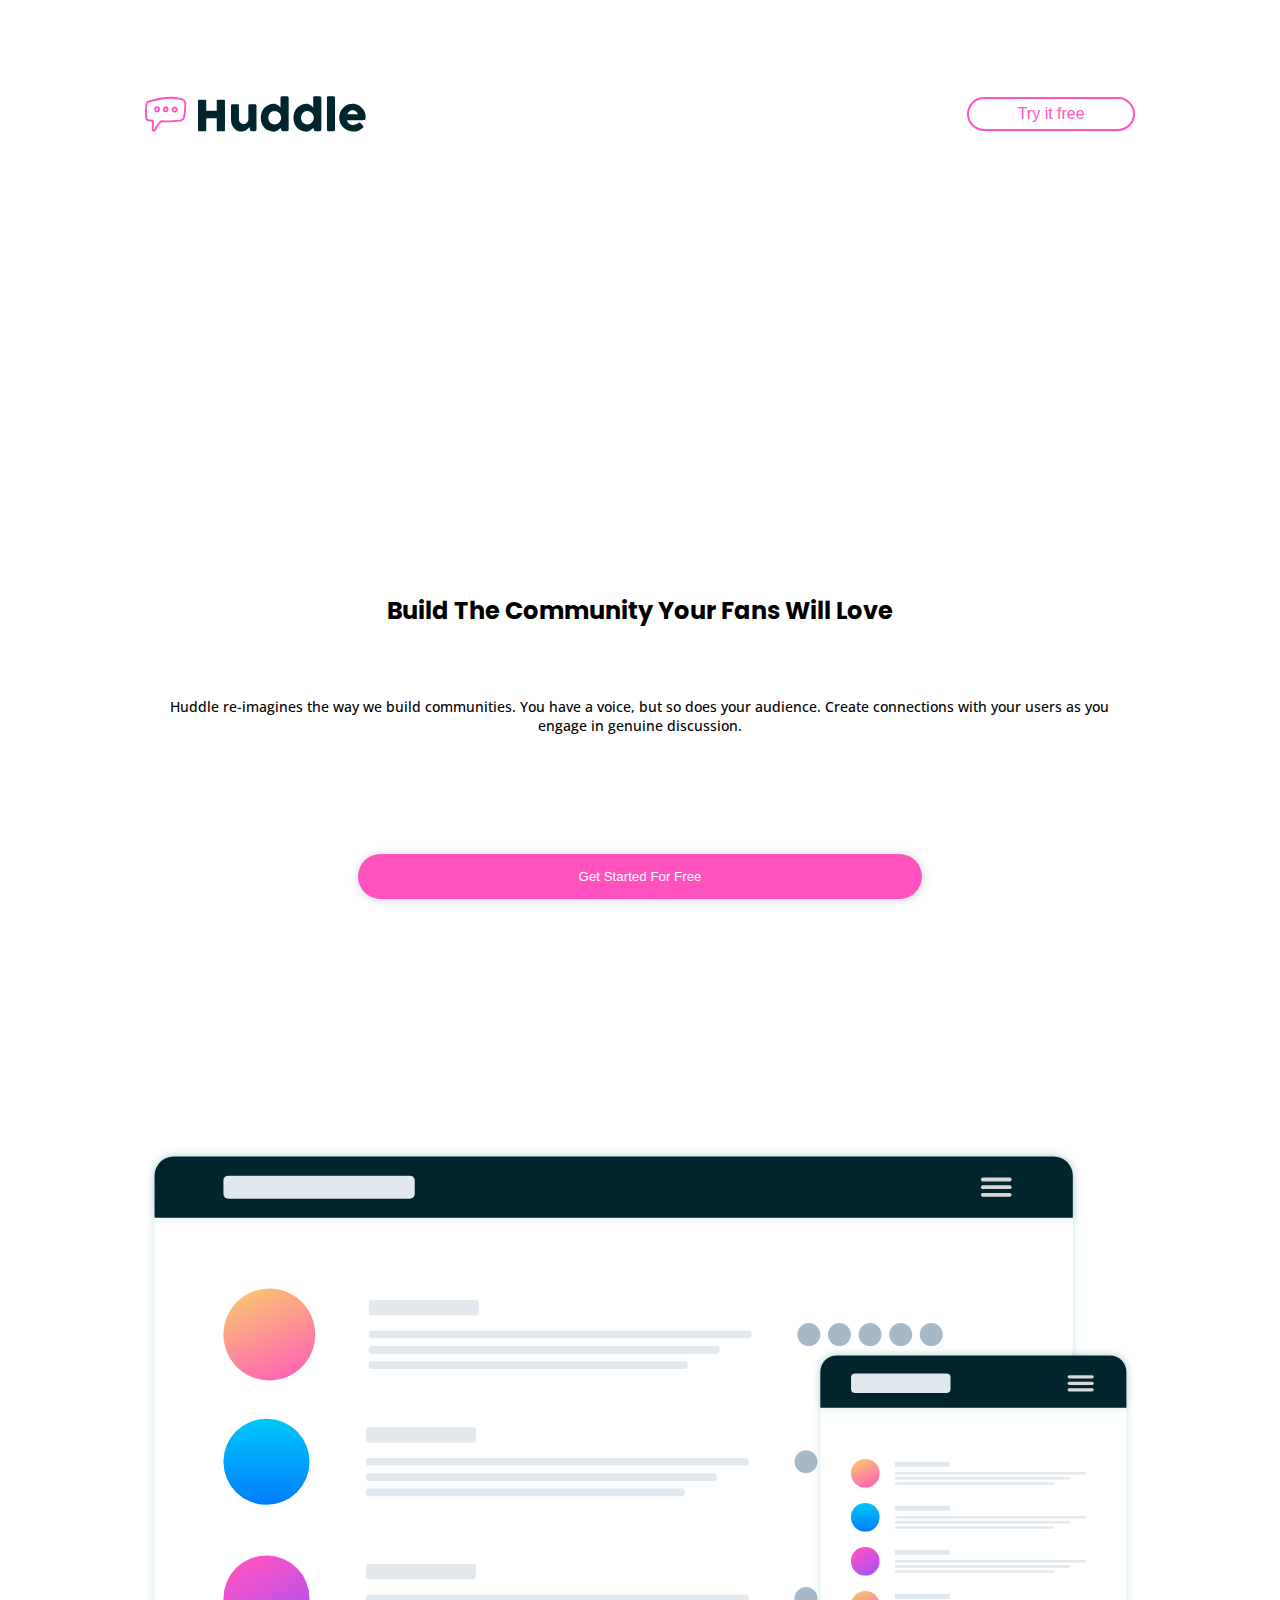
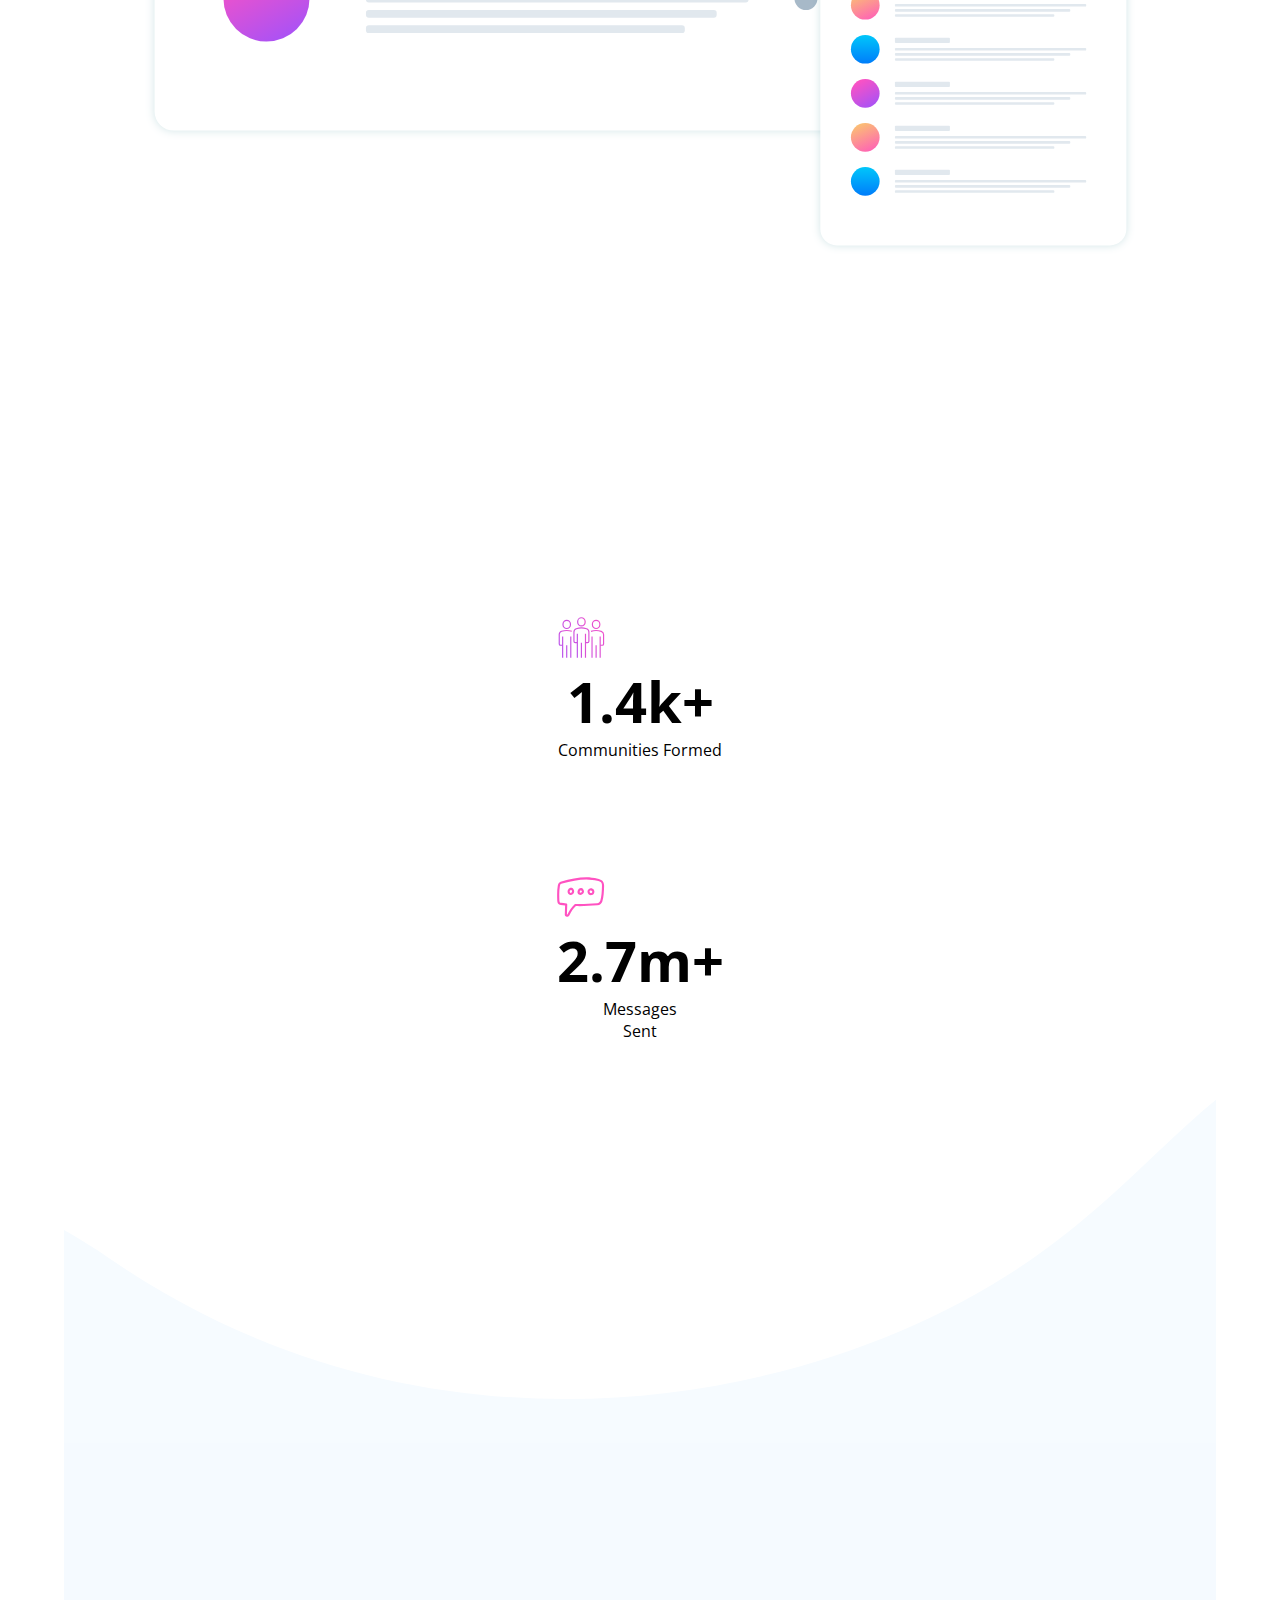
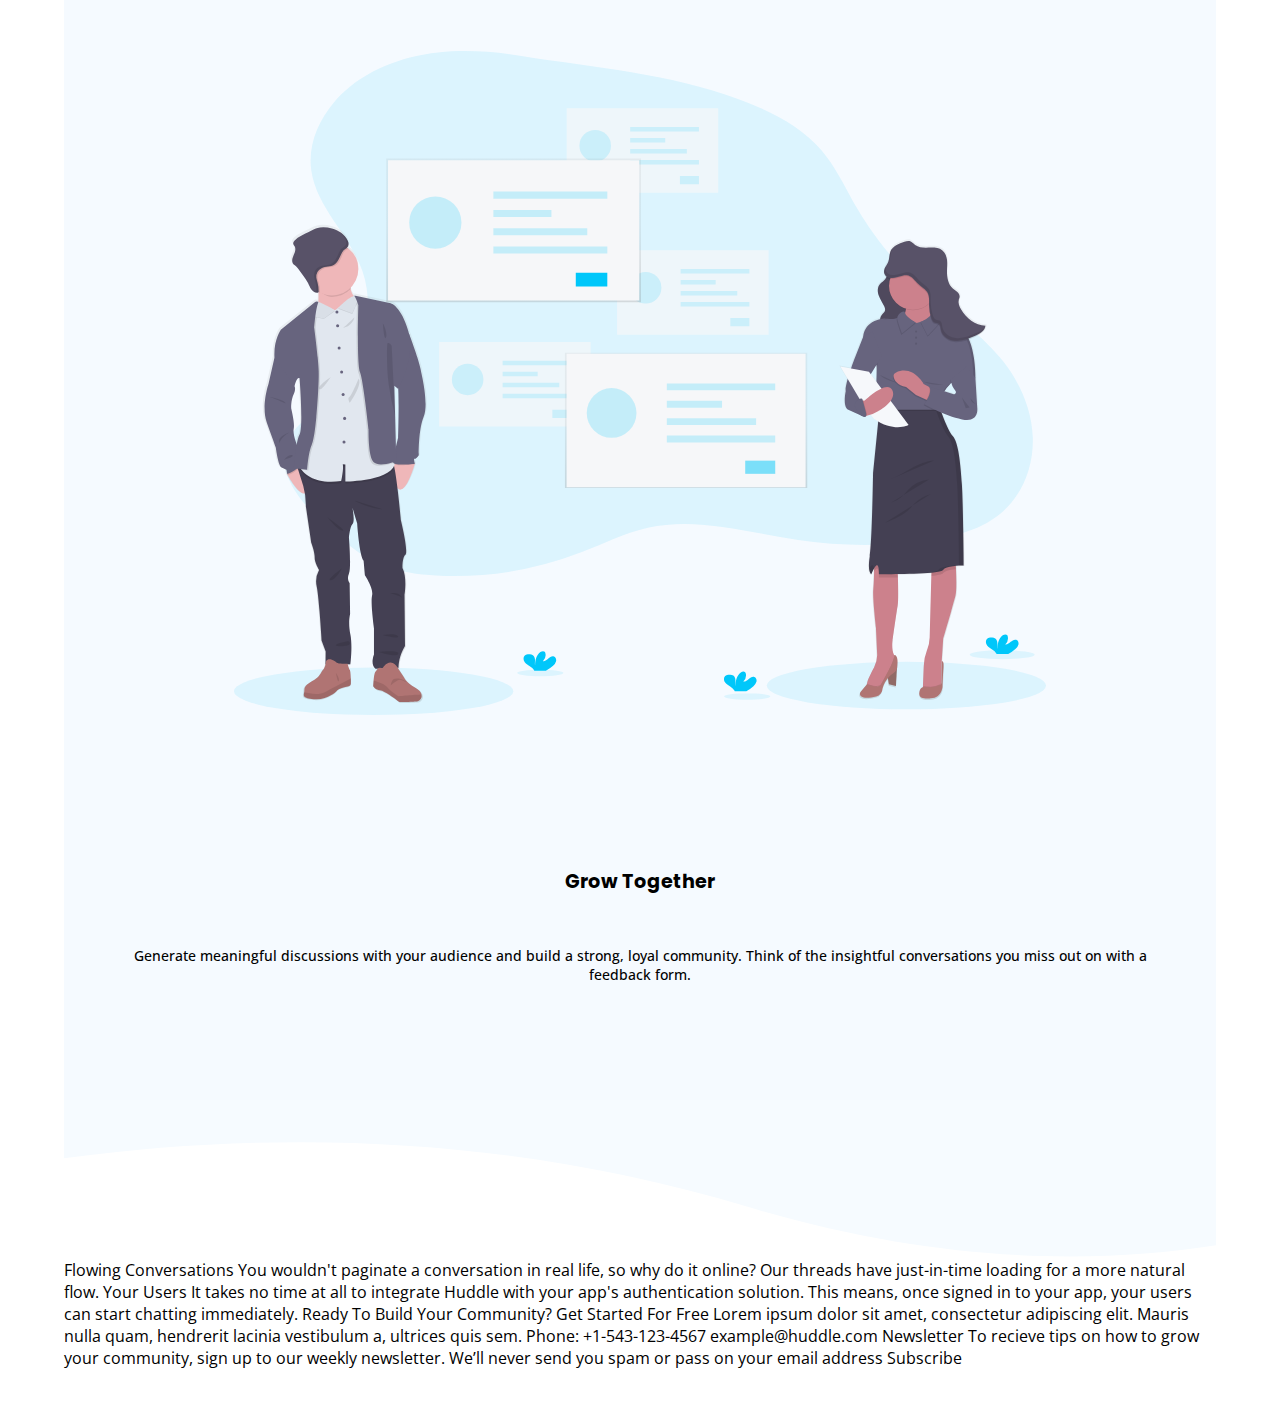
==== index.html @ 3e1a9b53 "fixed some bugs and created grow-together section" ====
<!DOCTYPE html>
<html lang="en">
<head>
  <meta charset="UTF-8">
  <meta name="viewport" content="width=device-width, initial-scale=1.0"> <!-- displays site properly based on user's device -->

  <link rel="icon" type="image/png" sizes="32x32" href="./images/favicon-32x32.png">
  <link rel="stylesheet" href="style.css">
  
  <title>Frontend Mentor | Huddle landing page with curved sections</title>
</head>
<body>

  <!-- HEADER-SECTION -->

  <header>
    <img src="images/logo.svg" alt="logo"></img>
    <button>Try it free</button>
  </header>

  <!-- HERO-SECTION -->

  <section class="hero">
    
    <h1>Build The Community Your Fans Will Love</h1>
    <p>Huddle re-imagines the way we build communities. You have a voice, but so does your audience. Create connections with your users as you engage in genuine discussion. </p>
    <button>Get Started For Free</button>
    <img src="images/screen-mockups.svg" alt="screen-mockups"></img>

  </section>

  <!-- STATS-SECTION -->

  <section class="stats">

    <div>
      <img src="images/icon-communities.svg" alt="communities">
      <div class="stat-text">
        <p>1.4k+</p>
        <span>Communities Formed</span>
      </div>
    </div>

    <div>
      <img src="images/icon-messages.svg" alt="messages">
      <div class="stat-text">
        <p>2.7m+</p>
        <span>Messages <br>Sent</span>
      </div>
    </div>
    
  </section>

  <!-- GROW-SECTION -->
  <section class="grow-section">

    <img id="bg-section-top-mobile-1" src="images/bg-section-top-mobile-1.svg" alt="">
    <div class="grow">
      
      <img id="illustration-grow-together" src="images/illustration-grow-together.svg" alt="illustration-grow-together">
      <h2>Grow Together</h2>
      <p>Generate meaningful discussions with your audience and build a strong, loyal community. Think of the insightful conversations you miss out on with a feedback form.</p>
      

    </div>
    <img id="bg-section-bottom-mobile-1" src="images/bg-section-bottom-mobile-1.svg" alt="">
  </section>
  

  
  

  
  
  
   

  Flowing Conversations
  You wouldn't paginate a conversation in real life, so why do it online? Our threads have 
  just-in-time loading for a more natural flow.

  Your Users
  It takes no time at all to integrate Huddle with your app's authentication solution. This means, 
  once signed in to your app, your users can start chatting immediately.

  Ready To Build Your Community?
  Get Started For Free

  Lorem ipsum dolor sit amet, consectetur adipiscing elit. Mauris nulla quam, hendrerit lacinia 
  vestibulum a, ultrices quis sem.
  
  Phone: +1-543-123-4567
  example@huddle.com

  Newsletter
  To recieve tips on how to grow your community, sign up to our weekly newsletter. We’ll never 
  send you spam or pass on your email address

  Subscribe

  <footer>

  </footer>
</body>
</html>
---- style.css ----
@import url('https://fonts.googleapis.com/css2?family=Open+Sans:wght@400;500;600;700&family=Poppins:wght@700&display=swap');

* {
    margin: 0;
    padding: 0;
    box-sizing: border-box;
}

:root {
    --body-font: 'Open Sans', sans-serif;
    --heading-font: 'Poppins', sans-serif;
    --pink: hsl(322, 100%, 66%);
    --light-pink: hsl(321, 100%, 78%);
    --light-red: hsl(0, 100%, 63%);
    --very-dark-cyan: hsl(192, 100%, 9%);
    --very-pale-blue: hsl(207, 100%, 98%);
}

body {
    max-width: 100%;
    overflow-x: hidden;
    overflow-y: scroll;
    font-family: var(--body-font);
}

h1,
h2 {
    font-family: var(--heading-font);
}


/* HEADER */

header {
    width: 100%;
    max-height: 10%;
    display: flex;
    justify-content: space-between;
    align-items: center;
    padding: 5% 7%;
}

header img {
    max-width: 32%;
    max-height: 2.5vh;
}

header button {
    max-width: 30%;
    height: 3.5vh;
    padding: 0 5%;
    background-color: #fff;
    border: 2px solid var(--pink);
    border-radius: 2vh;
    color: var(--pink);
    box-shadow: none;
}


/* HERO-SECTION */

.hero {
    width: 100%;
    text-align: center;
    margin-top: 30%;
    display: flex;
    flex-direction: column;
    align-items: center;
    padding: 5% 7%;
}

.hero h1 {
    font-size: 1.5rem;
}

.hero p {
    margin: 7% 0 12% 0;
    max-width: 97%;
    font-size: .9rem;
    font-weight: 500;
}

button {
    width: 57%;
    height: 5vh;
    padding: 0 5%;
    background-color: var(--pink);
    border: 0;
    outline: none;
    border-radius: 3vh;
    color: #fff;
    box-shadow: 1px 1px 10px 1px #00000025;
}

.hero img {
    margin: 25% 0;
    width: 100%;
}

/* STATS-SECTION */

.stats {
    height: 60vh;
    display: flex;
    flex-direction: column;
    justify-content: space-around;
    align-items: center;
}

.stats div .stat-text {
    text-align: center;
}

.stats div .stat-text p {
    font-size: 3.5rem;
    font-weight: 700;
}


/* GROW-SECTION */

.grow-section {
    display: flex;
    flex-direction: column;
}

.grow-section #bg-section-top-mobile-1,
.grow-section #bg-section-bottom-mobile-1 {
    width: 100%;
}

.grow-section .grow {
    width: 100%;
    background-color: var(--very-pale-blue);
    display: flex;
    flex-direction: column;
    justify-content: space-between;
    align-items: center;
    text-align: center;
    padding: 18% 6% 10%;
}

.grow-section .grow #illustration-grow-together {
    width: 80%;
}

.grow-section .grow h2 {
    margin: 15% 0 5%;
    font-size: 1.2rem
}

.grow-section .grow p {
    font-size: 0.88rem;
    font-weight: 500;
}


@media only screen and (min-width: 800px) {
    body {
        padding: 3% 5%;
    }

    header {
        max-height: 8%;
    }

    header button {
        max-width: 17%;
        height: 3.8vh;
        font-size: 1rem;
        padding: 0 3%;
    }

    header img {
        max-width: 35%;
        max-height: 4vh;
    }
}
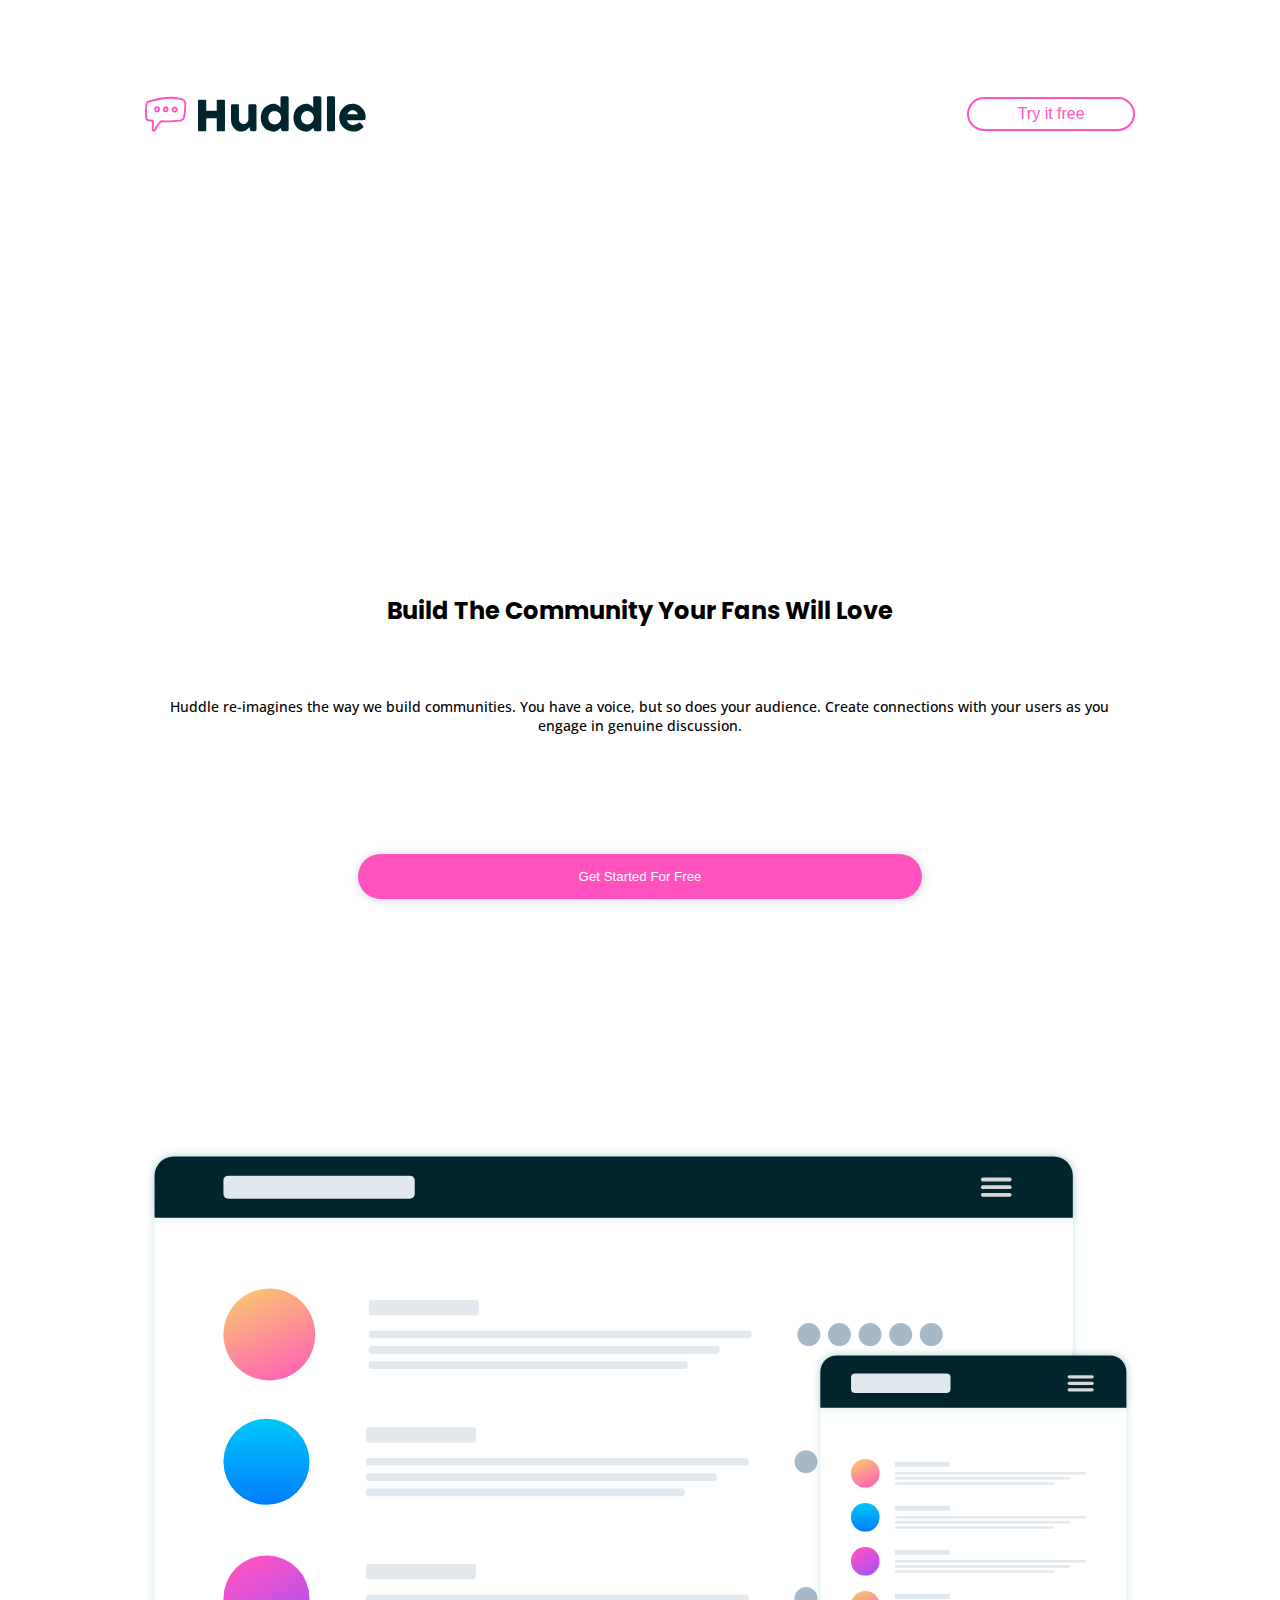
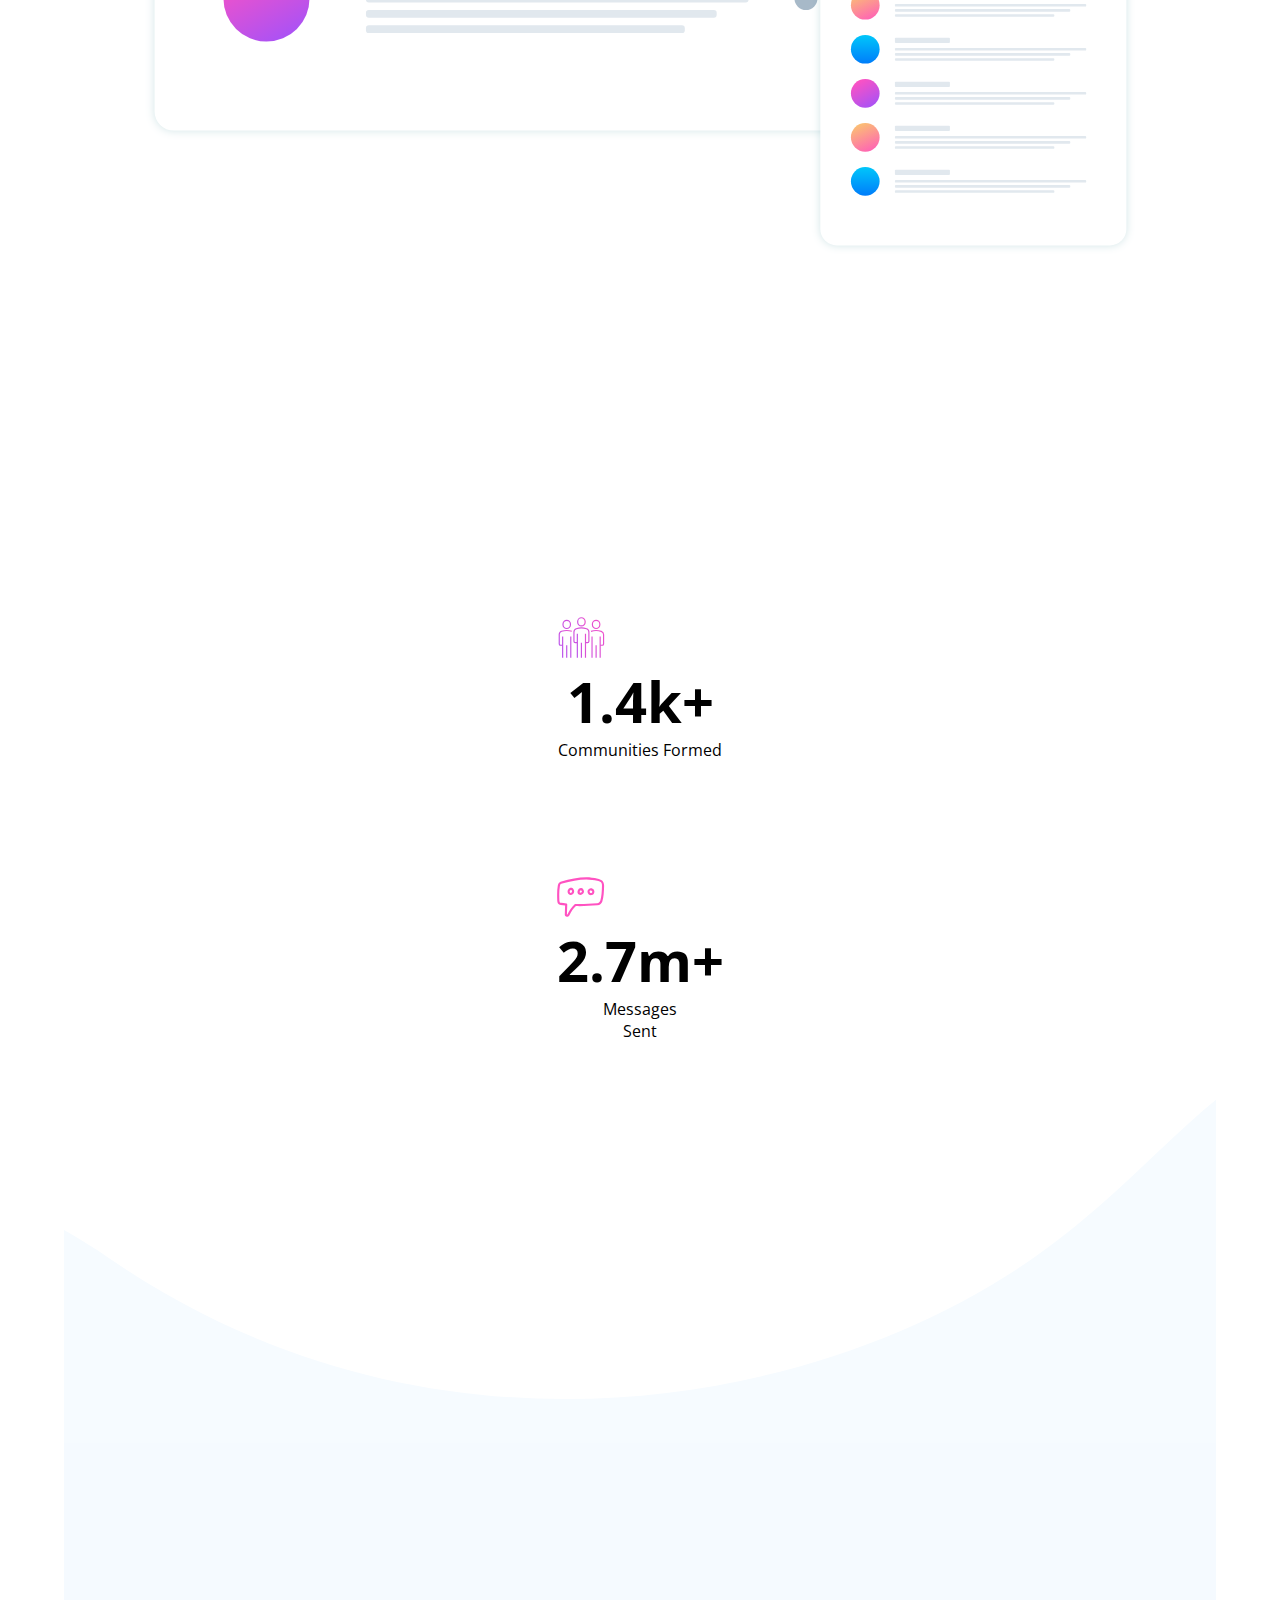
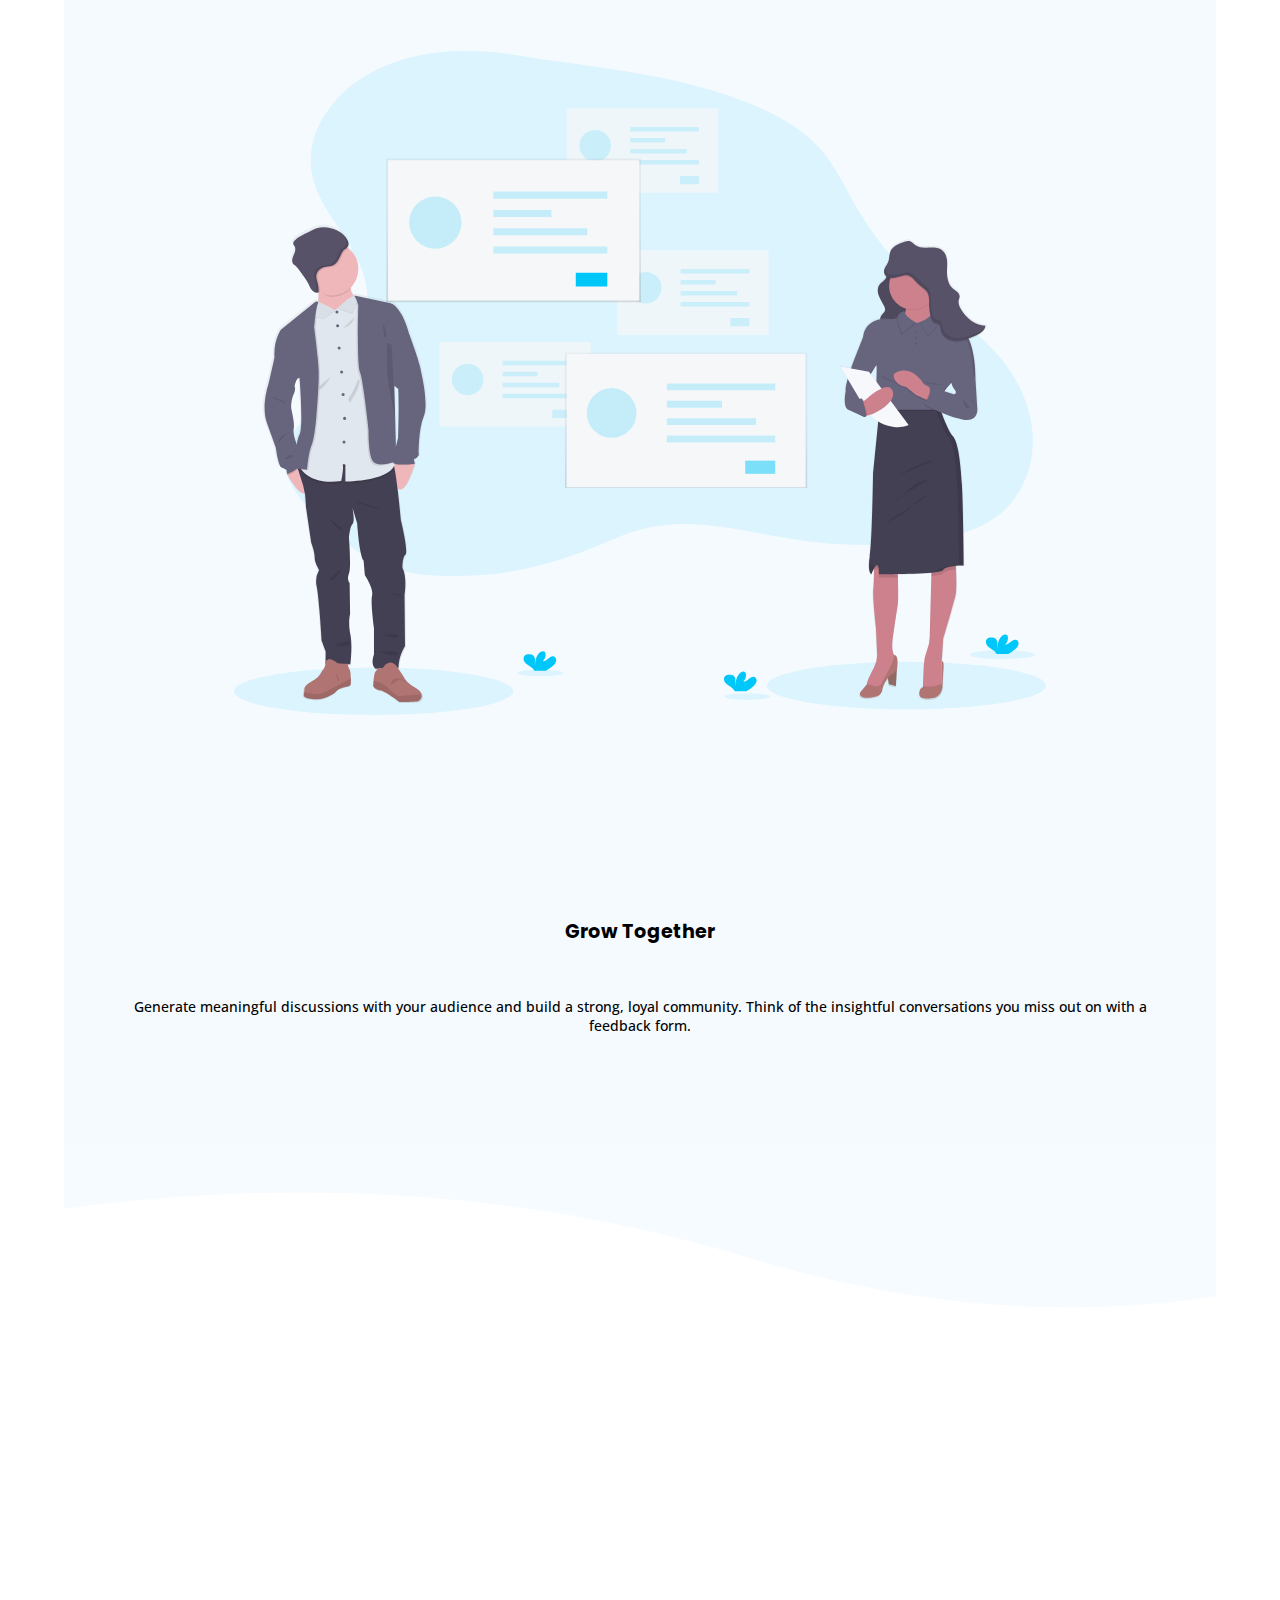
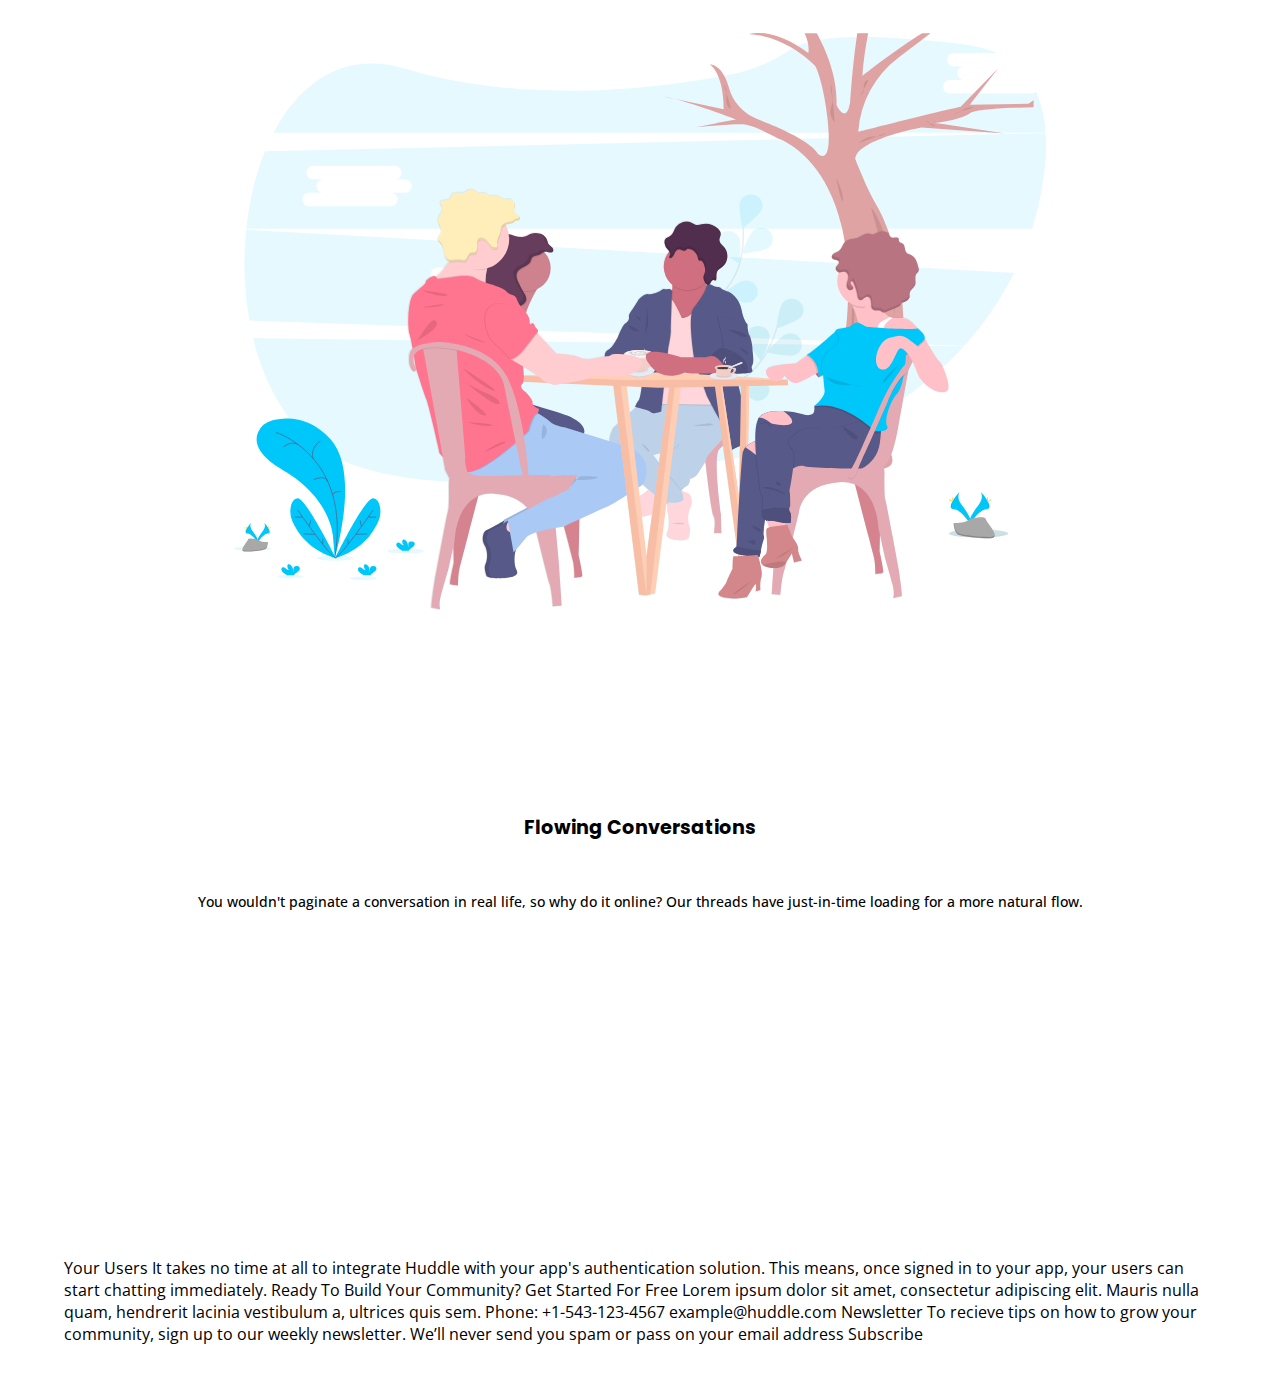
==== commit 03ce4b37: "added flowing-conversation section" ====
--- a/index.html
+++ b/index.html
@@ -66,7 +66,16 @@
     <img id="bg-section-bottom-mobile-1" src="images/bg-section-bottom-mobile-1.svg" alt="">
   </section>
   
+  <!-- FLOWING-SECTION -->
 
+  <section class="flowing">
+      
+    <img id="illustration-flowing-conversation" src="images/illustration-flowing-conversation.svg" alt="illustration-flowing-conversation">
+    <h2>Flowing Conversations</h2>
+    <p>You wouldn't paginate a conversation in real life, so why do it online? Our threads have just-in-time loading for a more natural flow.</p>
+    
+
+  </section>
   
   
 
@@ -75,9 +84,8 @@
   
    
 
-  Flowing Conversations
-  You wouldn't paginate a conversation in real life, so why do it online? Our threads have 
-  just-in-time loading for a more natural flow.
+  
+  
 
   Your Users
   It takes no time at all to integrate Huddle with your app's authentication solution. This means, 
--- a/style.css
+++ b/style.css
@@ -117,7 +117,7 @@
 }
 
 
-/* GROW-SECTION */
+/* GROW-SECTION and FLOWING-SECTION */
 
 .grow-section {
     display: flex;
@@ -129,7 +129,8 @@
     width: 100%;
 }
 
-.grow-section .grow {
+.grow-section .grow,
+.flowing {
     width: 100%;
     background-color: var(--very-pale-blue);
     display: flex;
@@ -140,19 +141,28 @@
     padding: 18% 6% 10%;
 }
 
-.grow-section .grow #illustration-grow-together {
+.flowing {
+    background-color: #fff;
+    margin: 10% 0 20%;
+}
+
+.grow-section .grow #illustration-grow-together,
+.flowing #illustration-flowing-conversation {
     width: 80%;
 }
 
-.grow-section .grow h2 {
-    margin: 15% 0 5%;
+.grow-section .grow h2,
+.flowing h2 {
+    margin: 20% 0 5%;
     font-size: 1.2rem
 }
 
-.grow-section .grow p {
+.grow-section .grow p,
+.flowing p {
     font-size: 0.88rem;
     font-weight: 500;
 }
+
 
 
 @media only screen and (min-width: 800px) {
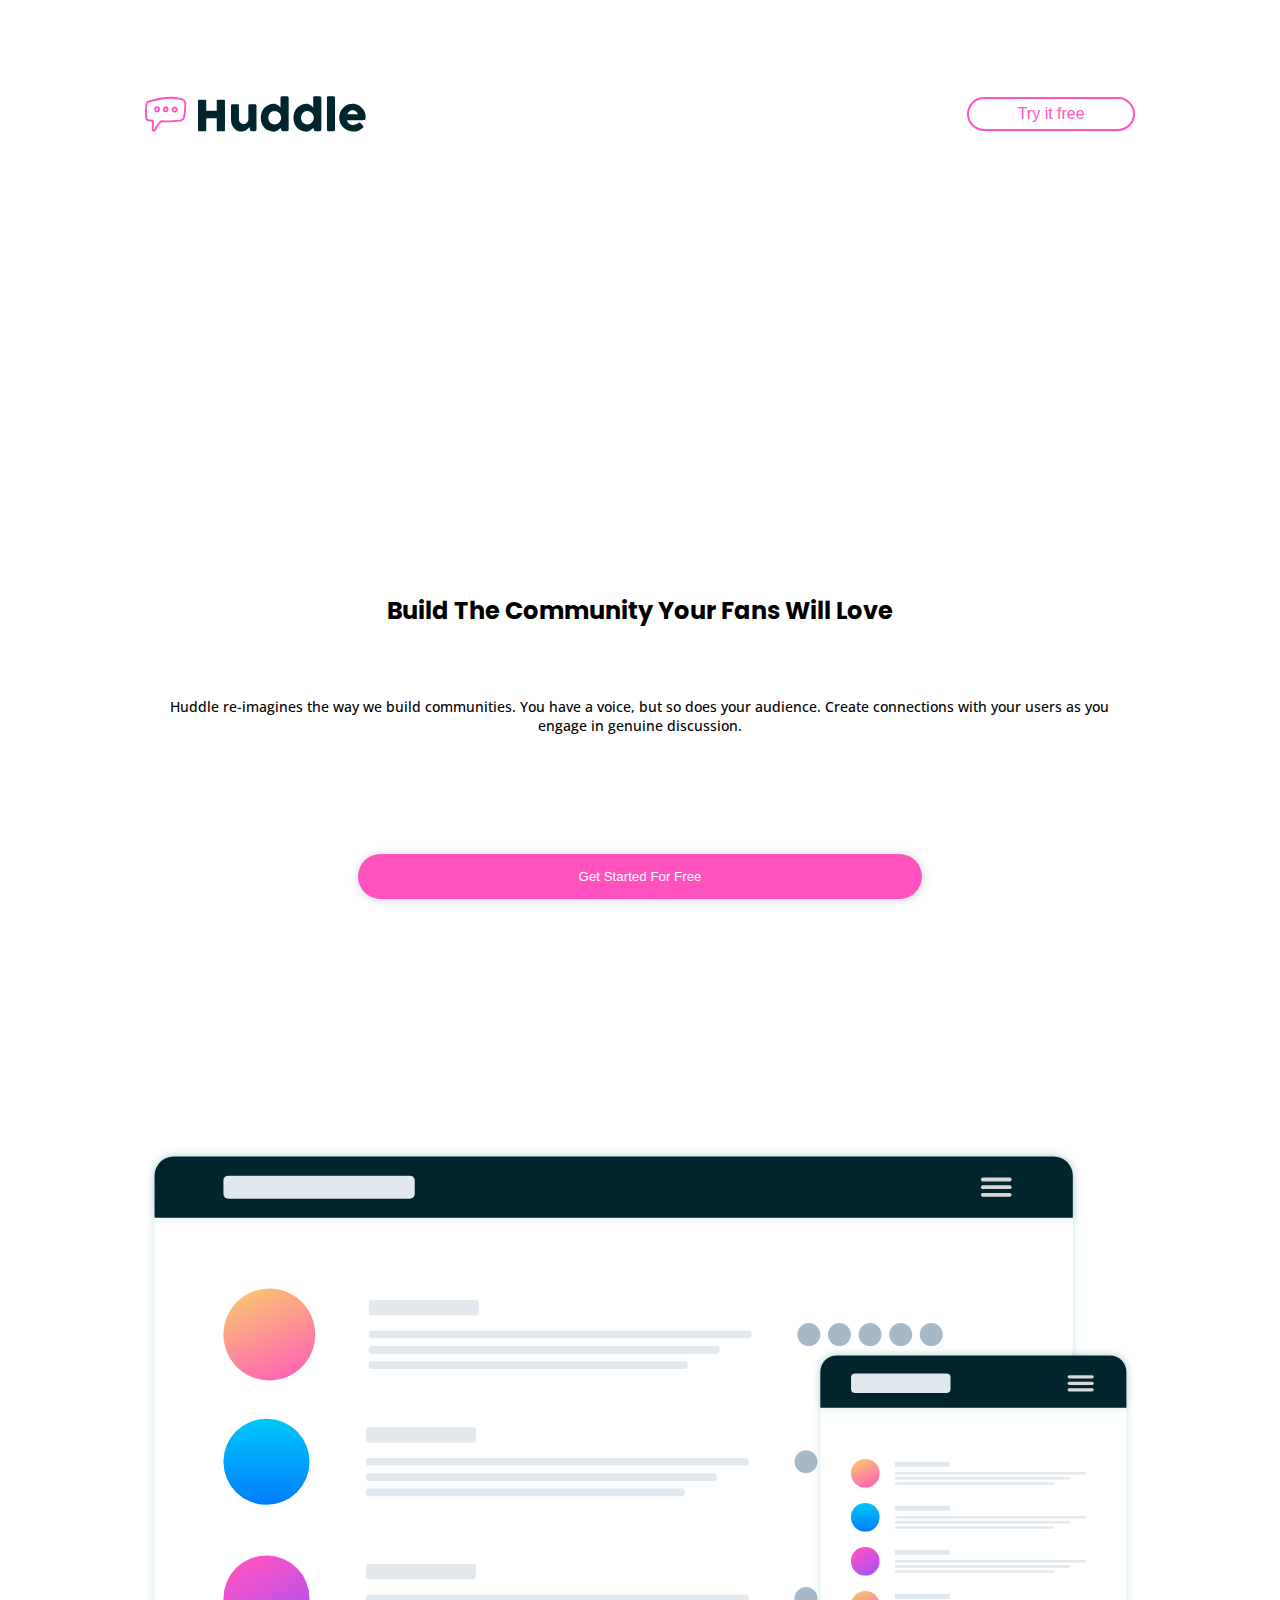
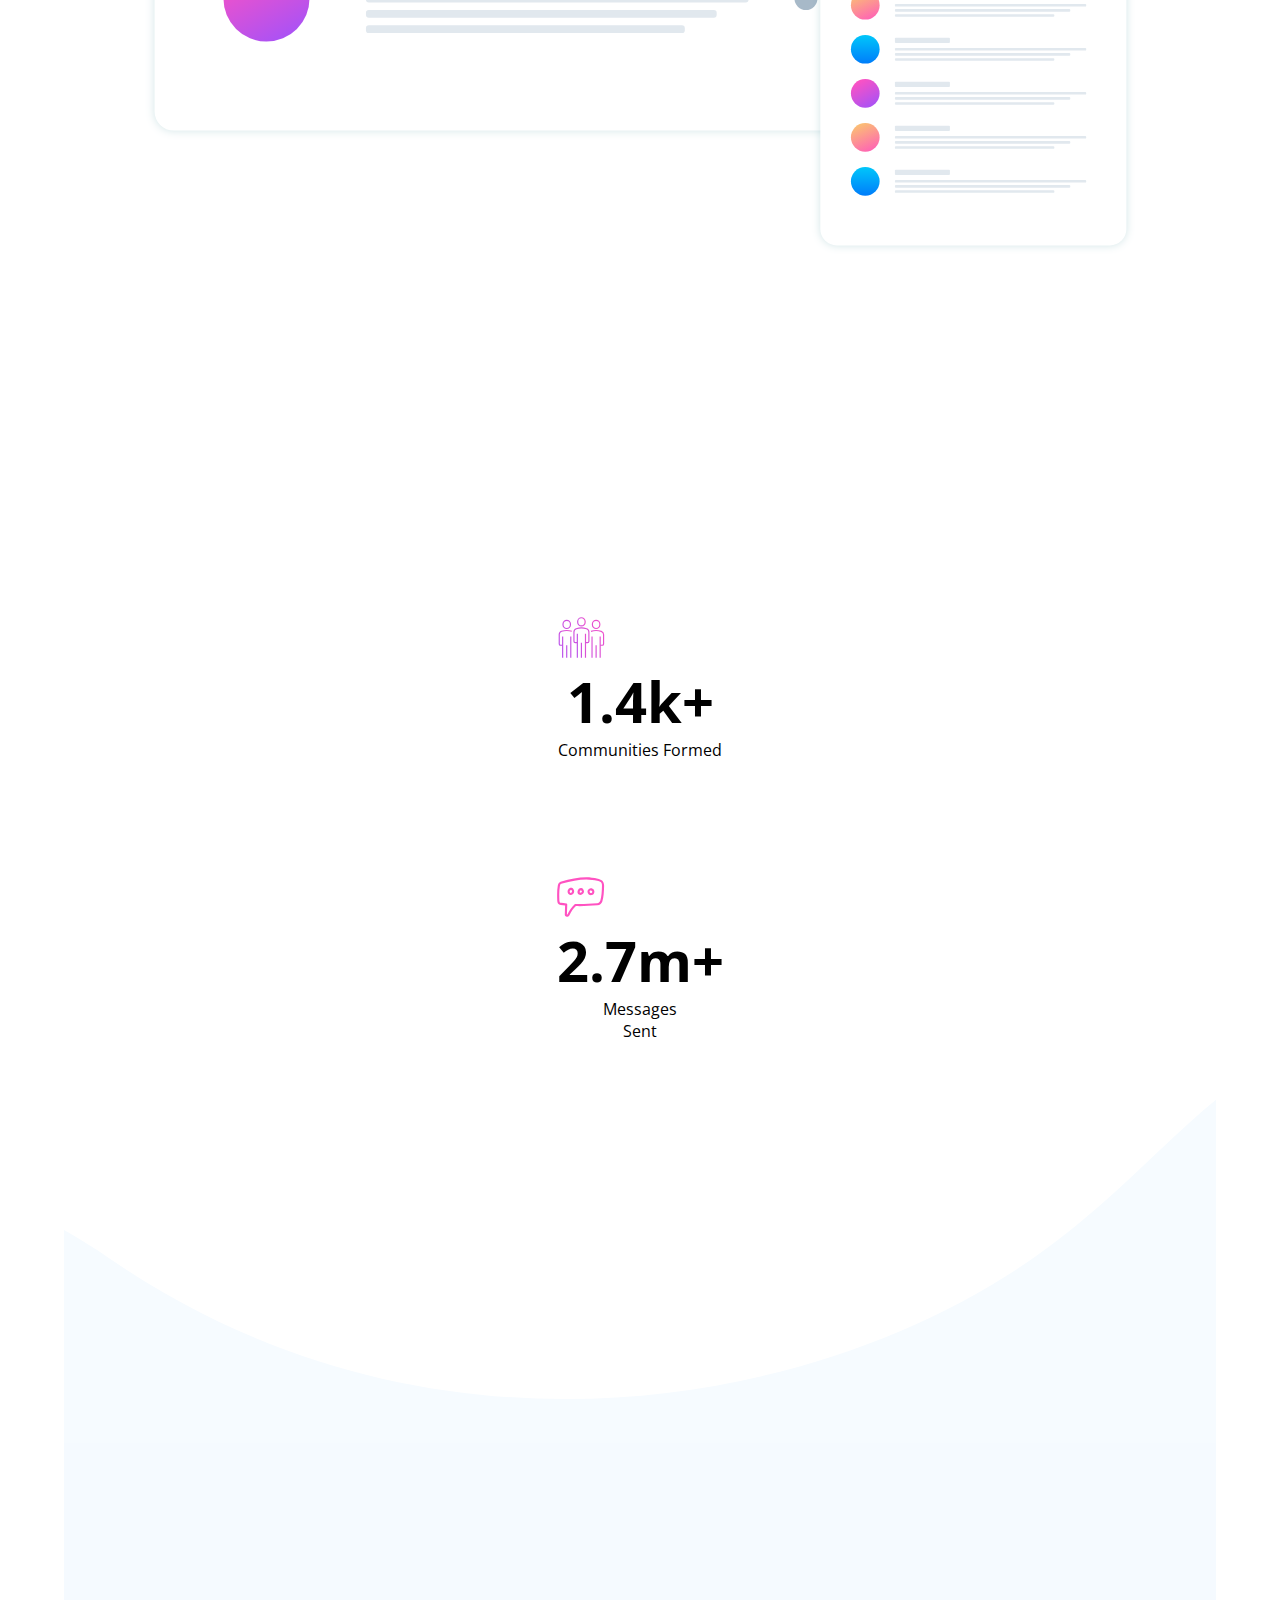
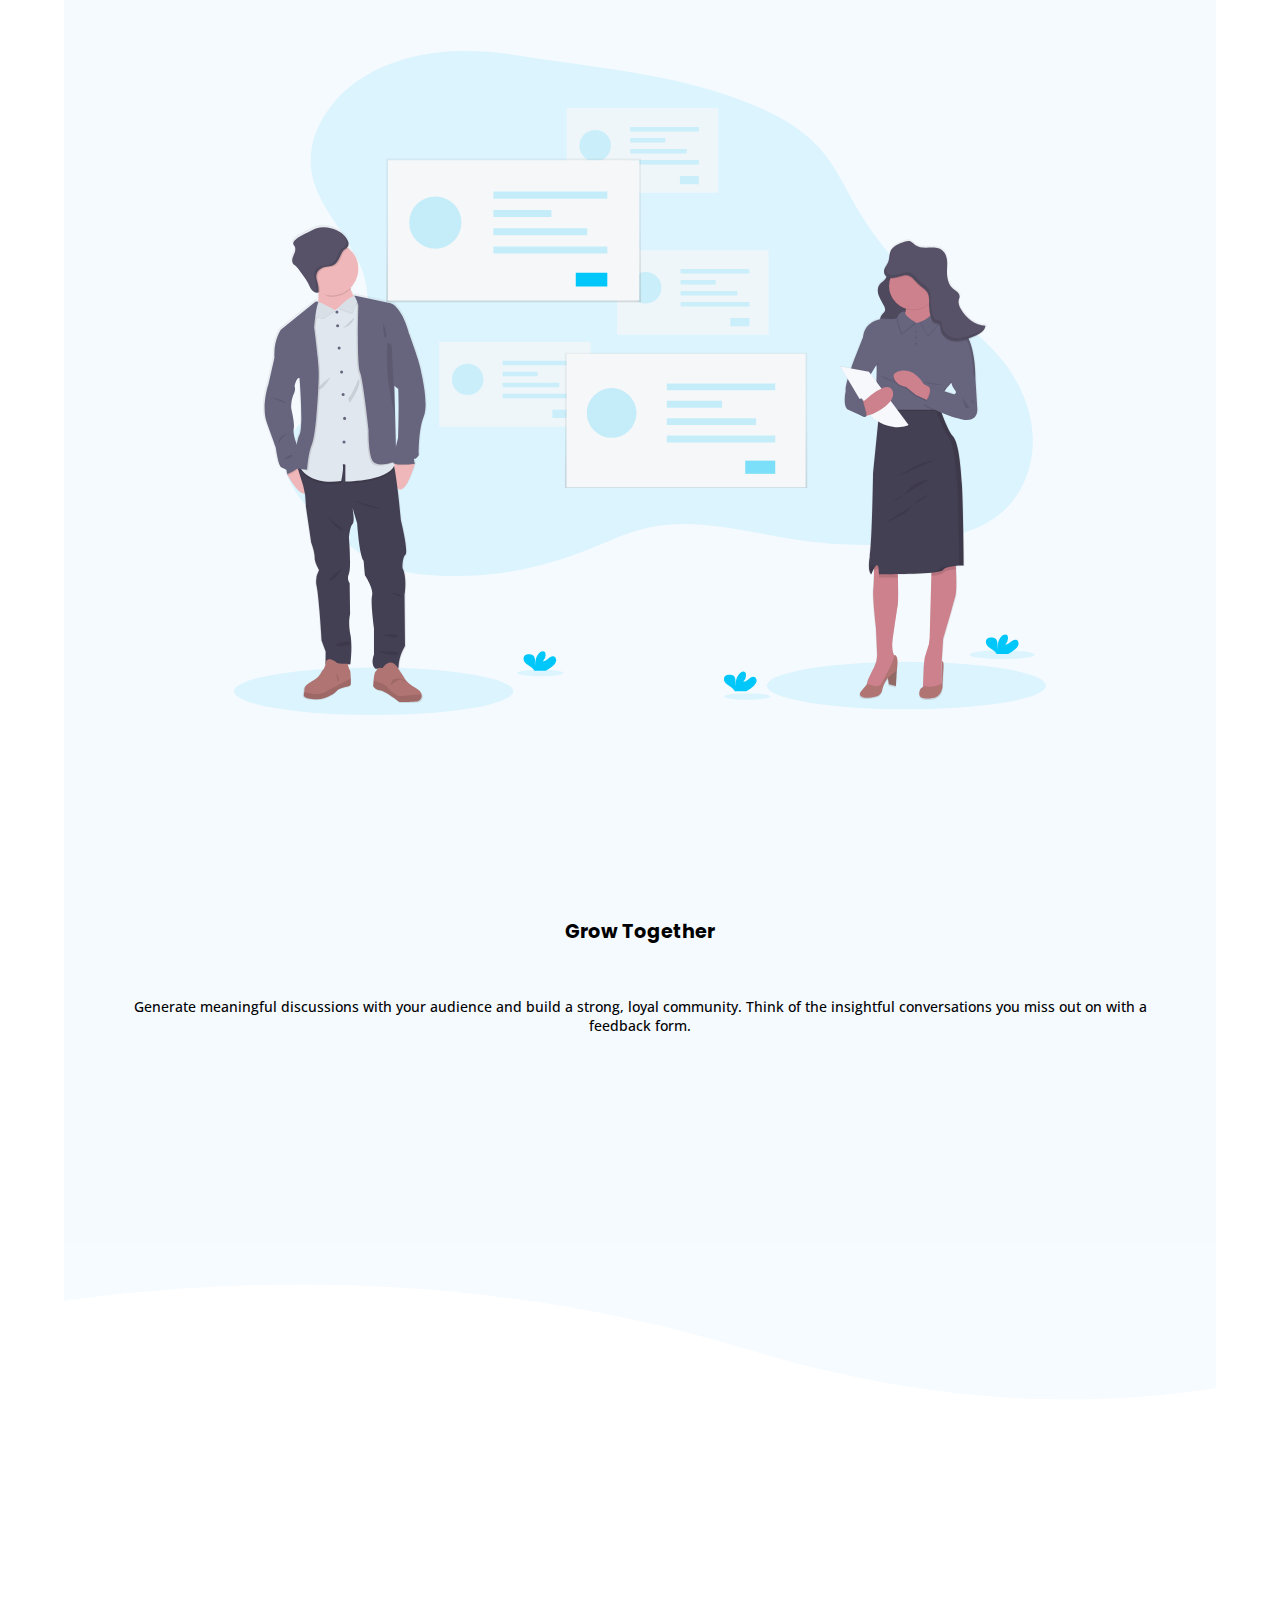
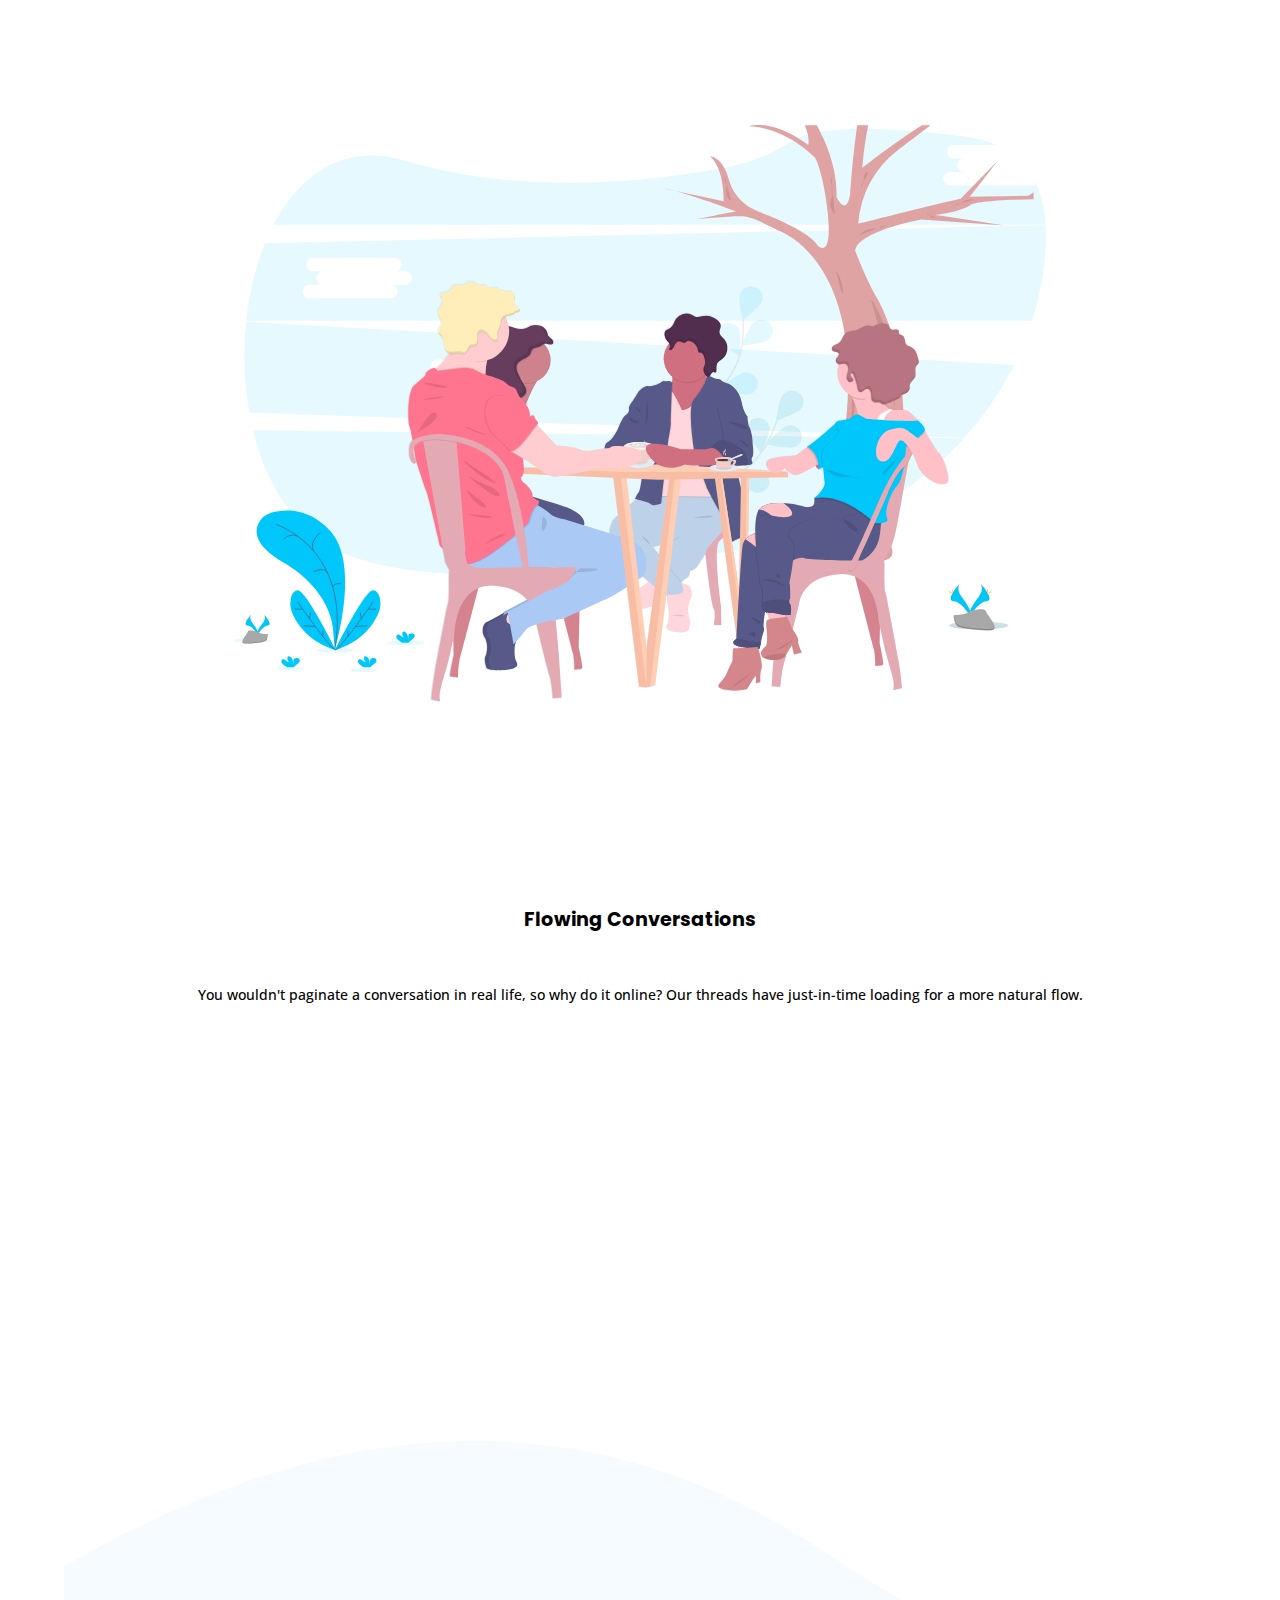
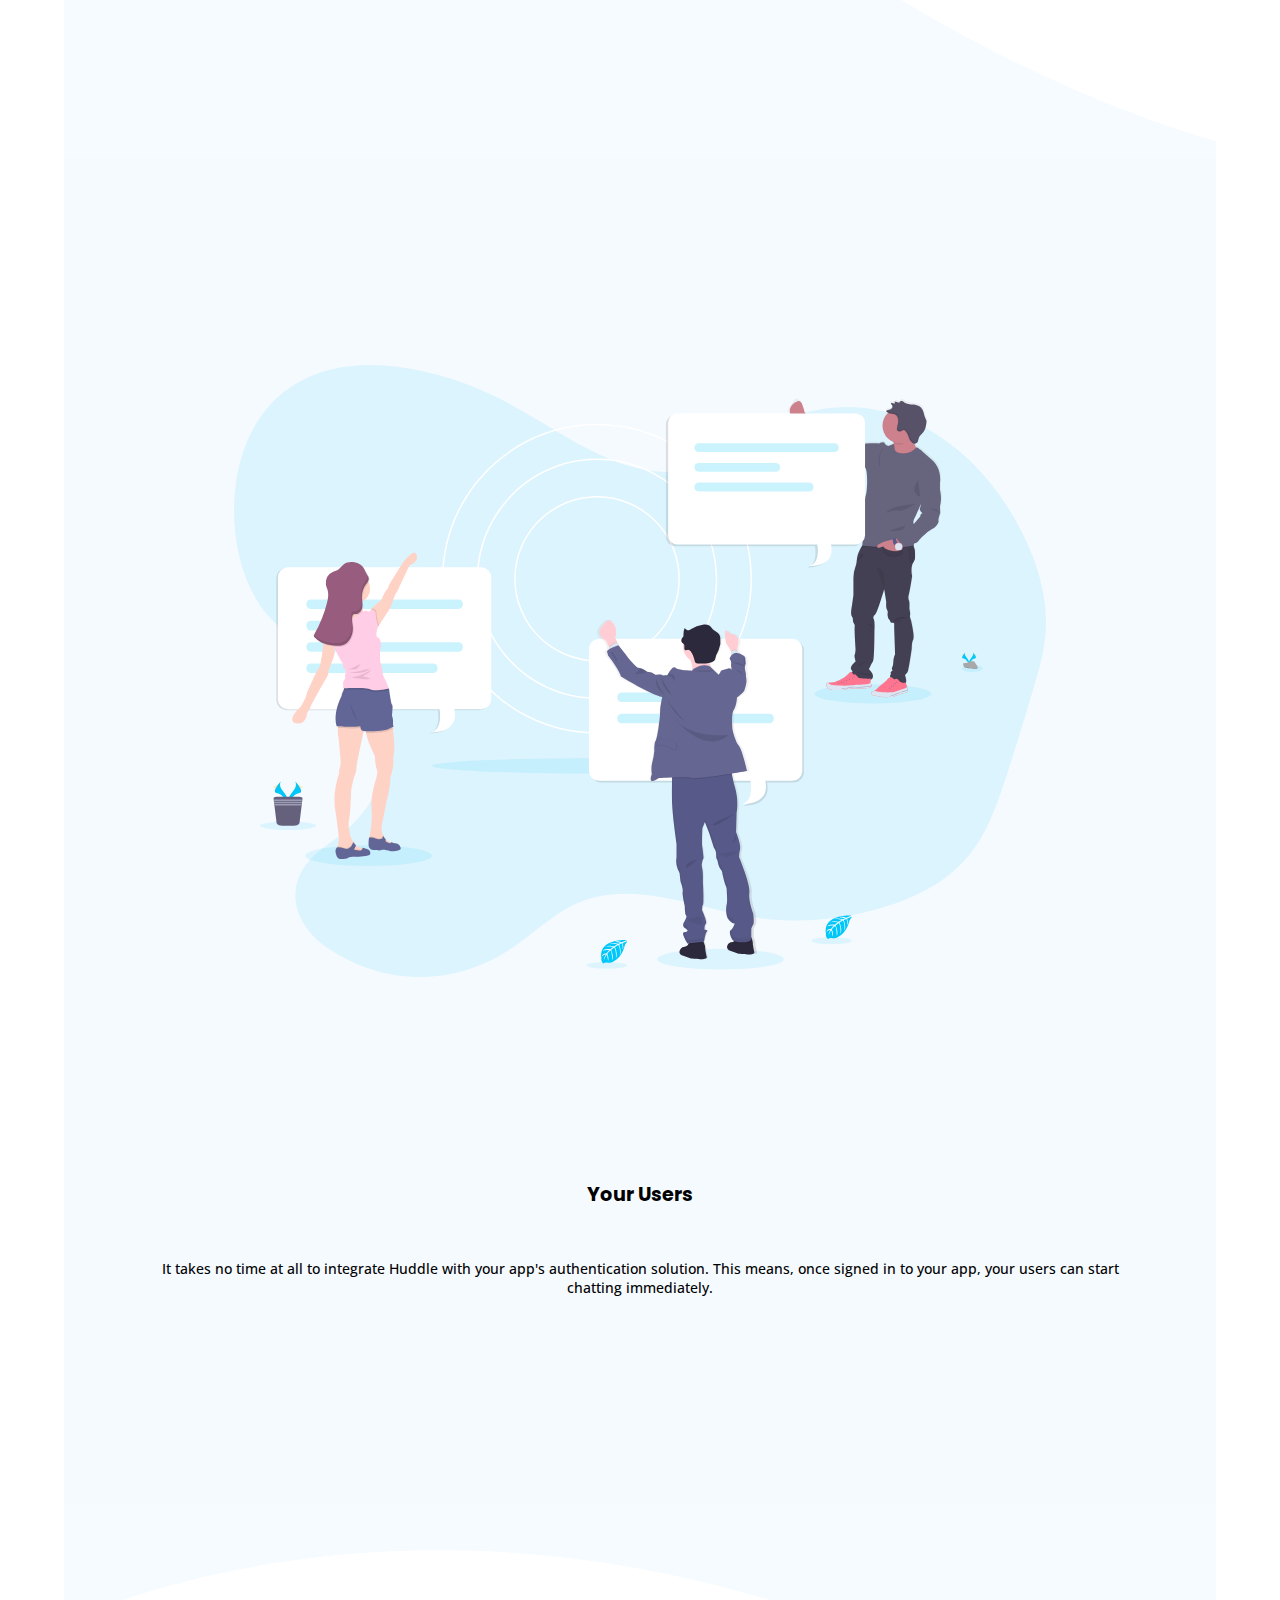
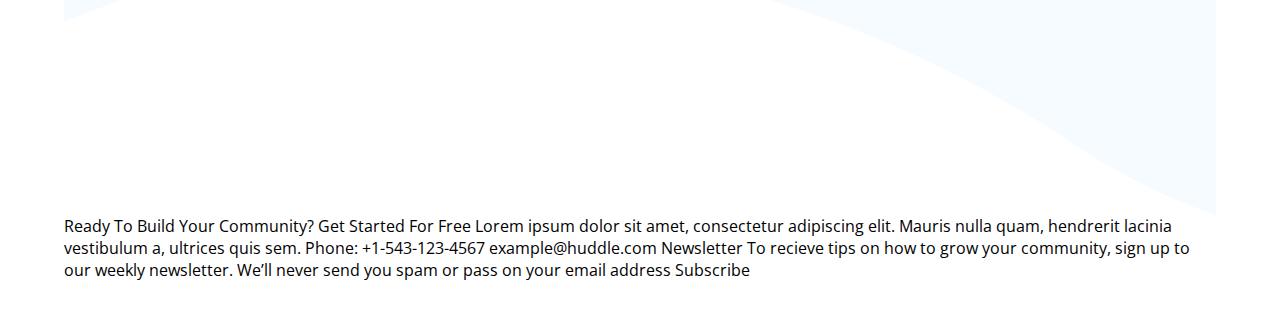
==== commit c70d4967: "added your-users section" ====
--- a/index.html
+++ b/index.html
@@ -69,17 +69,28 @@
   <!-- FLOWING-SECTION -->
 
   <section class="flowing">
-      
+    
     <img id="illustration-flowing-conversation" src="images/illustration-flowing-conversation.svg" alt="illustration-flowing-conversation">
     <h2>Flowing Conversations</h2>
     <p>You wouldn't paginate a conversation in real life, so why do it online? Our threads have just-in-time loading for a more natural flow.</p>
     
+  </section>
+  
+  <!-- YOUR-USERS-SECTION -->
+
+  <section class="your-users-section">
+
+    <img id="bg-section-top-mobile-2" src="images/bg-section-top-mobile-2.svg" alt="">
+    <div class="users">
+
+      <img id="illustration-your-users" src="images/illustration-your-users.svg" alt="illustration-your-users">
+      <h2>Your Users</h2>
+      <p>It takes no time at all to integrate Huddle with your app's authentication solution. This means, once signed in to your app, your users can start chatting immediately.</p>
+
+    </div>
+    <img id="bg-section-bottom-mobile-2" src="images/bg-section-bottom-mobile-2.svg" alt="">
 
   </section>
-  
-  
-
-  
   
   
    
@@ -87,9 +98,8 @@
   
   
 
-  Your Users
-  It takes no time at all to integrate Huddle with your app's authentication solution. This means, 
-  once signed in to your app, your users can start chatting immediately.
+  
+  
 
   Ready To Build Your Community?
   Get Started For Free
--- a/style.css
+++ b/style.css
@@ -117,19 +117,23 @@
 }
 
 
-/* GROW-SECTION and FLOWING-SECTION */
+/* GROW-SECTION and FLOWING-SECTION and YOUR-USERS-SECTION*/
 
-.grow-section {
+.grow-section,
+.your-users-section {
     display: flex;
     flex-direction: column;
 }
 
 .grow-section #bg-section-top-mobile-1,
-.grow-section #bg-section-bottom-mobile-1 {
+.grow-section #bg-section-bottom-mobile-1
+.your-users-section #bg-section-top-mobile-2,
+.your-users-section #bg-section-bottom-mobile-2 {
     width: 100%;
 }
 
 .grow-section .grow,
+.your-users-section .users,
 .flowing {
     width: 100%;
     background-color: var(--very-pale-blue);
@@ -138,7 +142,7 @@
     justify-content: space-between;
     align-items: center;
     text-align: center;
-    padding: 18% 6% 10%;
+    padding: 18% 6% 18%;
 }
 
 .flowing {
@@ -147,21 +151,26 @@
 }
 
 .grow-section .grow #illustration-grow-together,
+.your-users-section .users #illustration-your-users,
 .flowing #illustration-flowing-conversation {
     width: 80%;
 }
 
 .grow-section .grow h2,
+.your-users-section .users h2,
 .flowing h2 {
     margin: 20% 0 5%;
     font-size: 1.2rem
 }
 
 .grow-section .grow p,
+.your-users-section .users p,
 .flowing p {
     font-size: 0.88rem;
     font-weight: 500;
 }
+
+
 
 
 
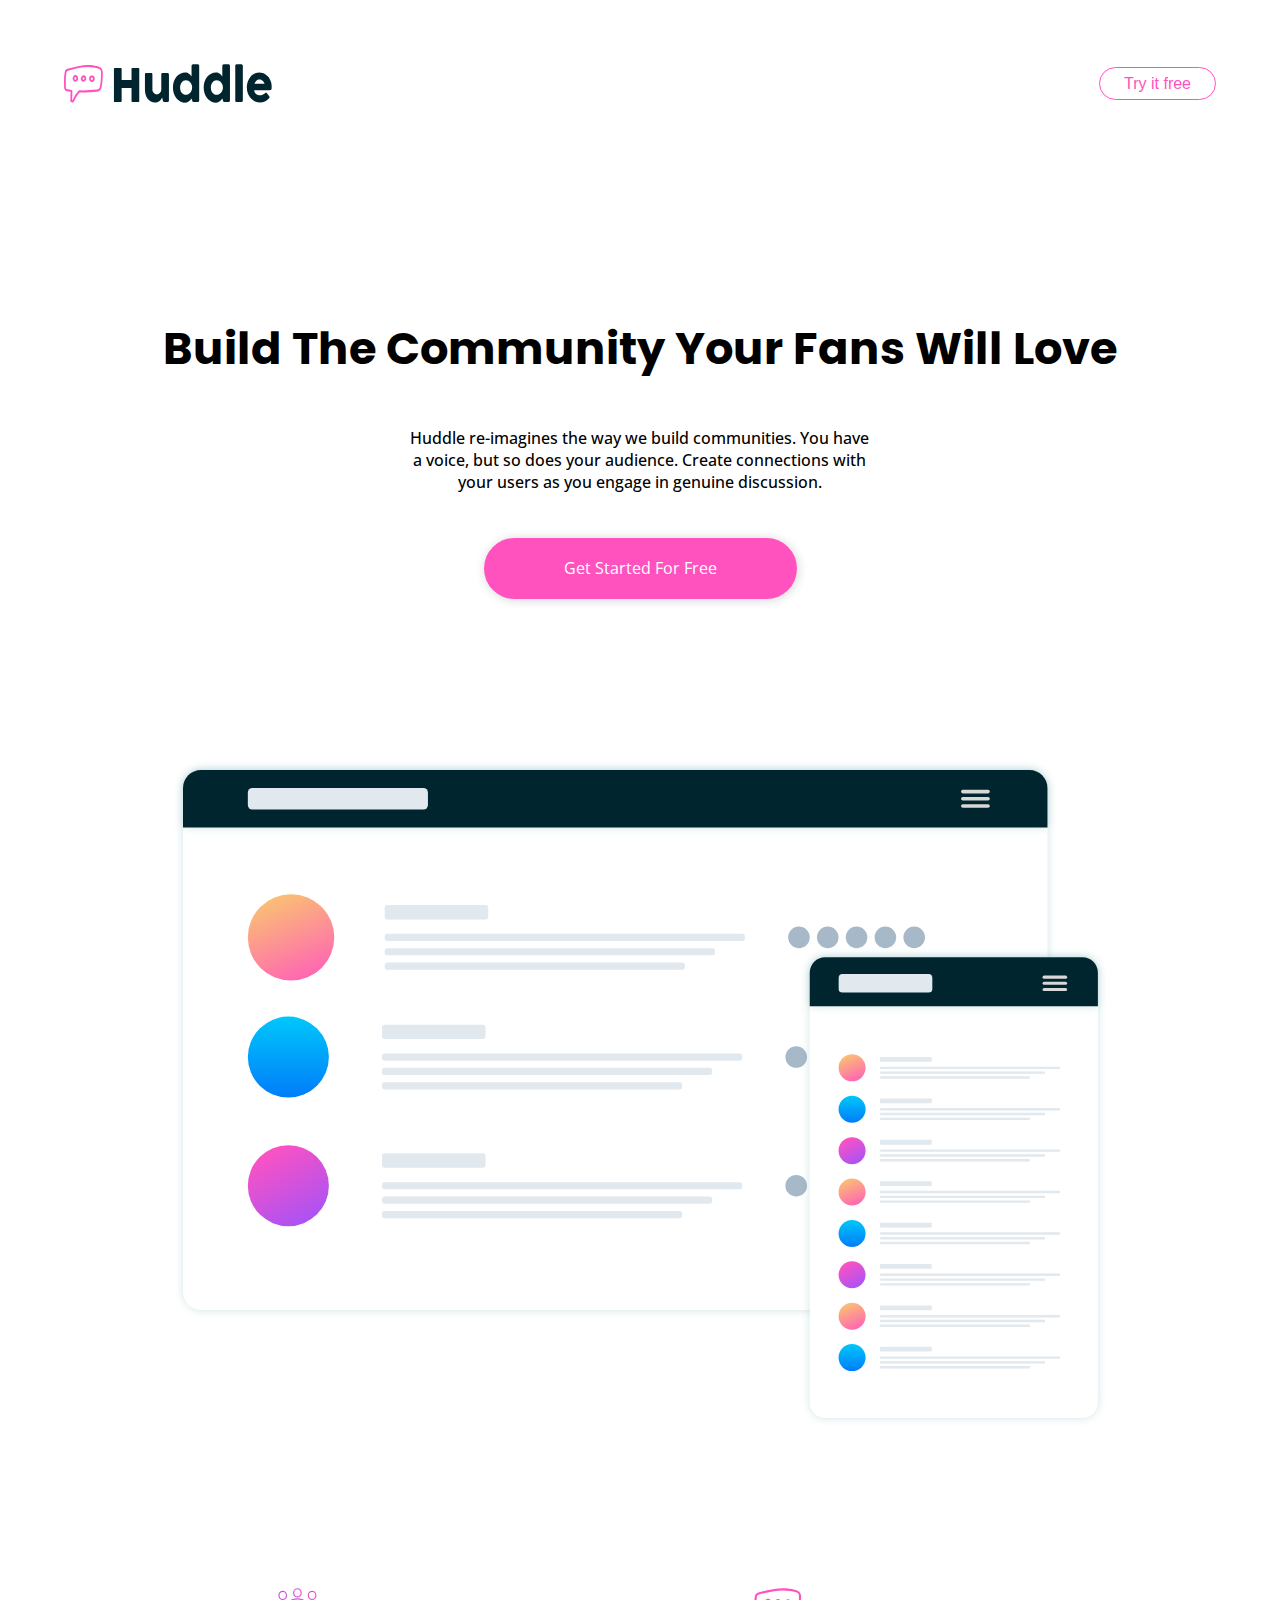
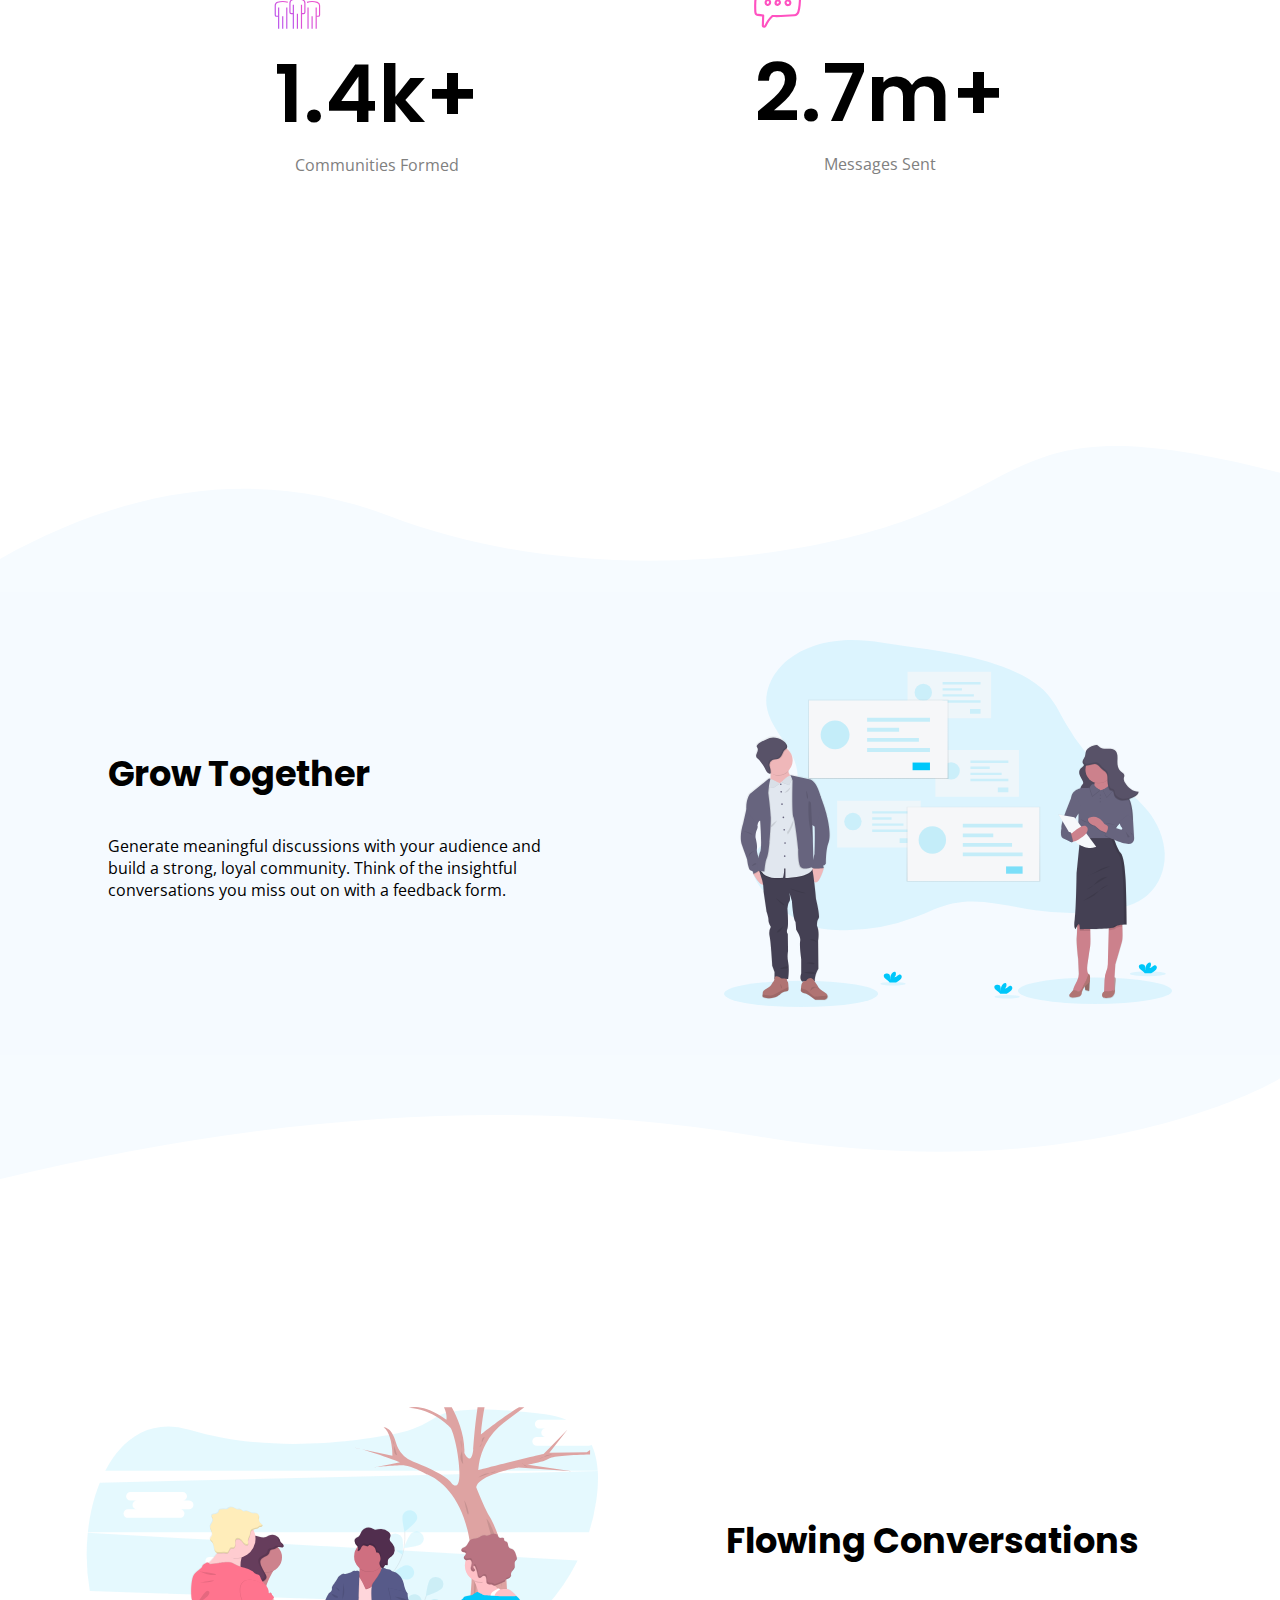
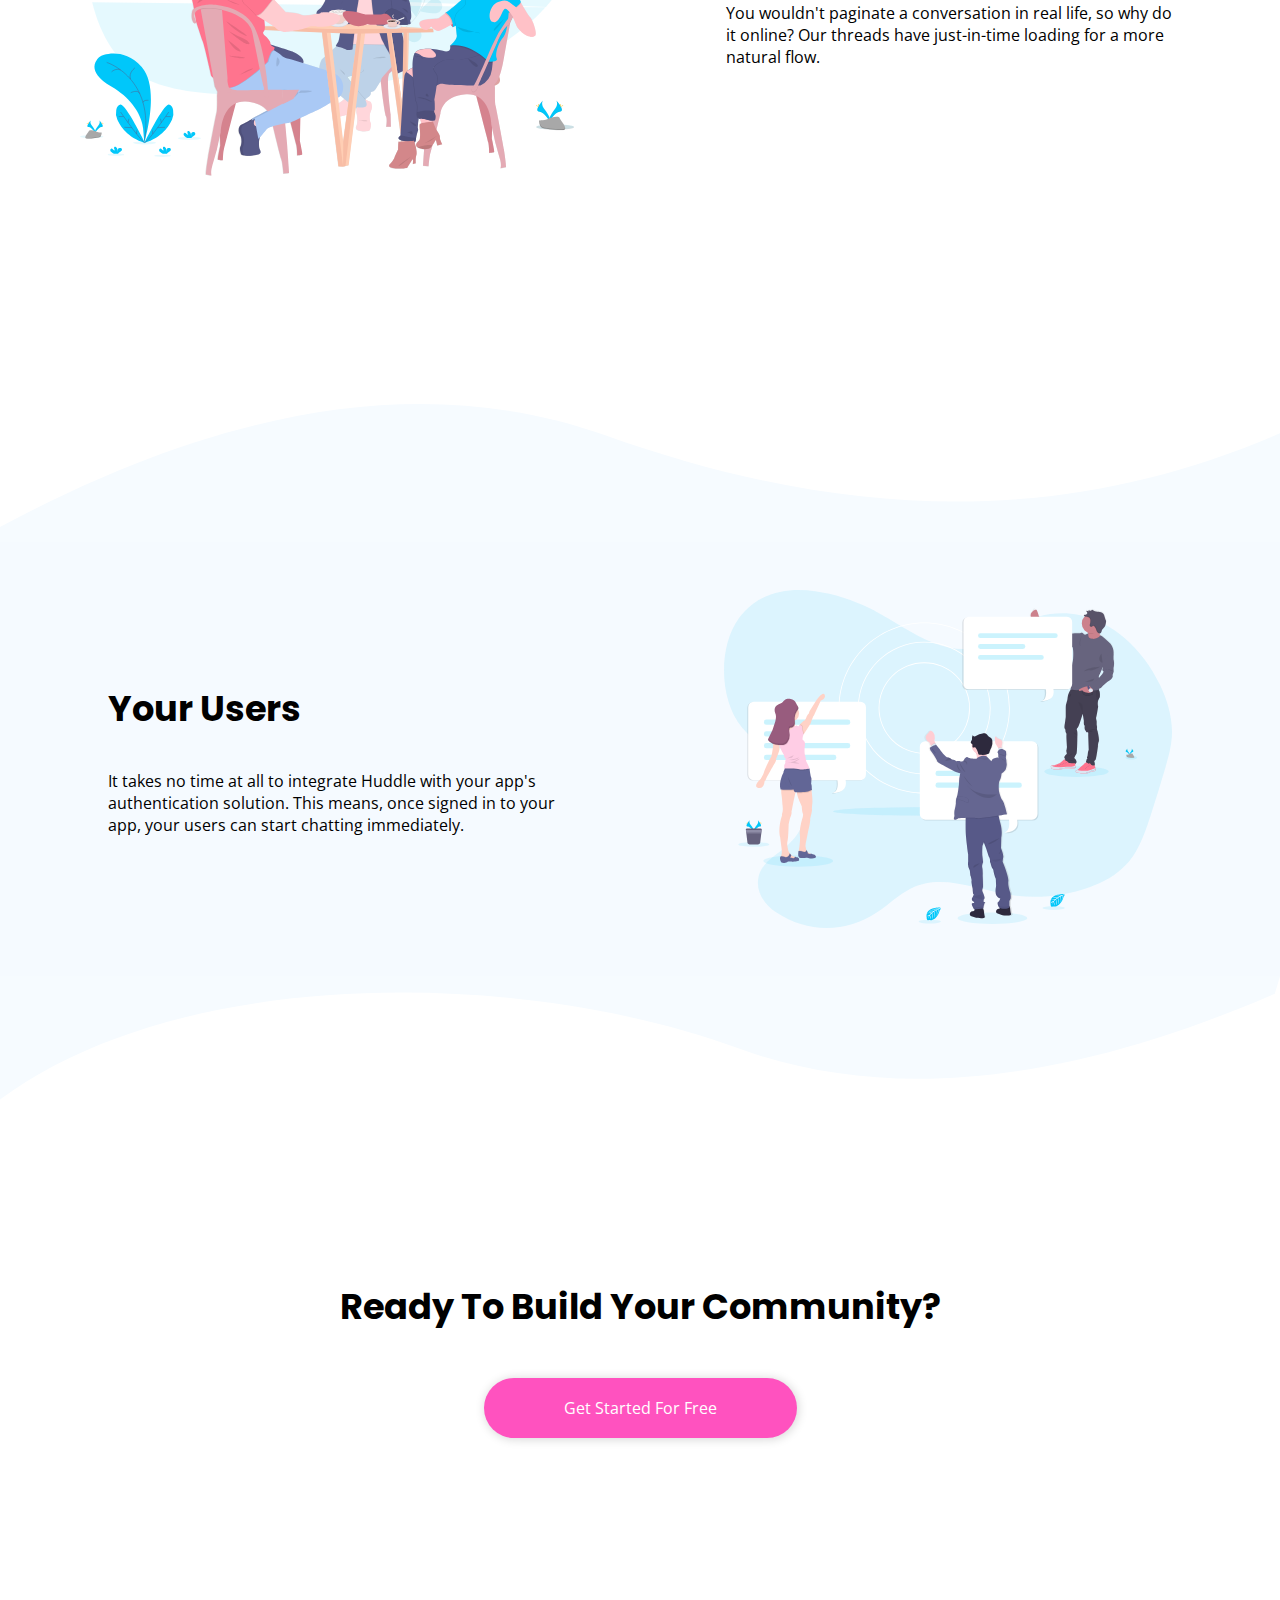
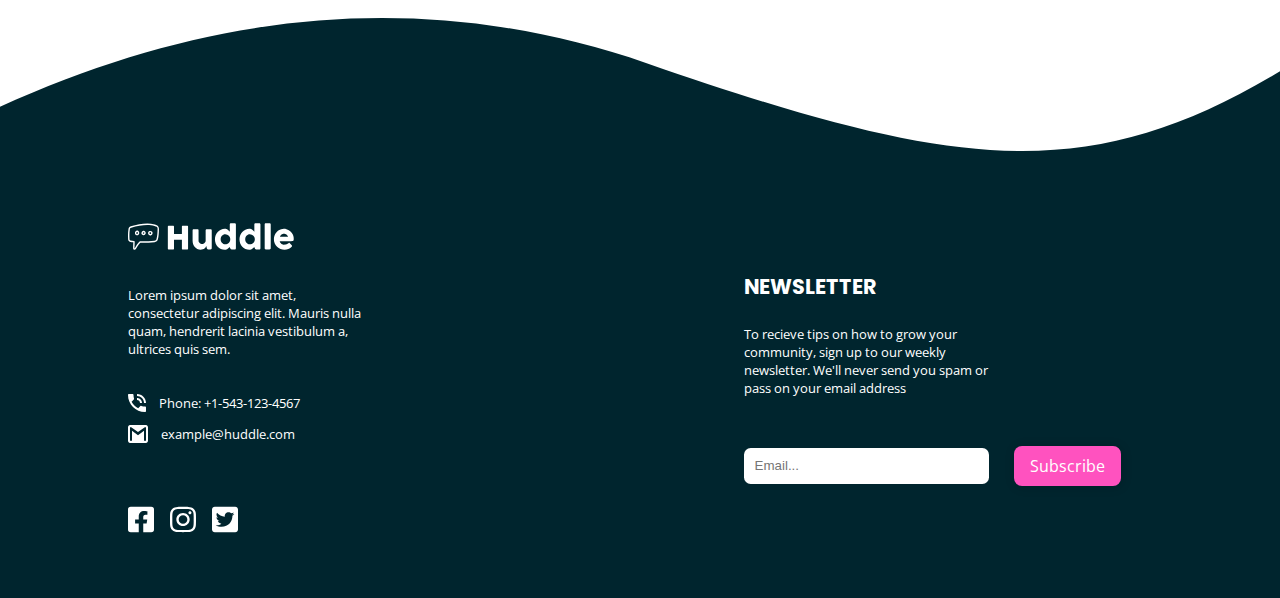
==== commit 3670745b: "completed website and made responsive" ====
--- a/index.html
+++ b/index.html
@@ -1,123 +1,184 @@
 <!DOCTYPE html>
 <html lang="en">
 <head>
-  <meta charset="UTF-8">
-  <meta name="viewport" content="width=device-width, initial-scale=1.0"> <!-- displays site properly based on user's device -->
-
-  <link rel="icon" type="image/png" sizes="32x32" href="./images/favicon-32x32.png">
-  <link rel="stylesheet" href="style.css">
-  
-  <title>Frontend Mentor | Huddle landing page with curved sections</title>
+    <meta charset="UTF-8">
+    <meta http-equiv="X-UA-Compatible" content="IE=edge">
+    <meta name="viewport" content="width=device-width, initial-scale=1.0">
+    <title>HUDDLE</title>
+    <link rel="icon" href="images/favicon-32x32.png" type="image/x-icon">
+    <link rel="stylesheet" href="style.css">
+    <link rel="stylesheet" href="media-query.css">
 </head>
 <body>
+    <div class="container">
 
-  <!-- HEADER-SECTION -->
+        <header>
 
-  <header>
-    <img src="images/logo.svg" alt="logo"></img>
-    <button>Try it free</button>
-  </header>
+            <img src="./images/logo.svg" alt="logo">
+            <button>Try it free</button>
 
-  <!-- HERO-SECTION -->
+        </header>
 
-  <section class="hero">
-    
-    <h1>Build The Community Your Fans Will Love</h1>
-    <p>Huddle re-imagines the way we build communities. You have a voice, but so does your audience. Create connections with your users as you engage in genuine discussion. </p>
-    <button>Get Started For Free</button>
-    <img src="images/screen-mockups.svg" alt="screen-mockups"></img>
+        <main>
 
-  </section>
+            <section class="hero">
 
-  <!-- STATS-SECTION -->
+                <div class="hero-content">
 
-  <section class="stats">
+                    <div class="hero-content-col-1">
 
-    <div>
-      <img src="images/icon-communities.svg" alt="communities">
-      <div class="stat-text">
-        <p>1.4k+</p>
-        <span>Communities Formed</span>
-      </div>
-    </div>
+                        <h1>Build The Community Your Fans Will Love</h1>
+                        <p class="para">Huddle re-imagines the way we build communities. You have a voice, but so does your audience. Create connections with your users as you engage in genuine discussion.</p>
+                        <button class="btn">Get Started For Free</button>
 
-    <div>
-      <img src="images/icon-messages.svg" alt="messages">
-      <div class="stat-text">
-        <p>2.7m+</p>
-        <span>Messages <br>Sent</span>
-      </div>
-    </div>
-    
-  </section>
+                    </div>
 
-  <!-- GROW-SECTION -->
-  <section class="grow-section">
+                    <div class="hero-content-col-2">
 
-    <img id="bg-section-top-mobile-1" src="images/bg-section-top-mobile-1.svg" alt="">
-    <div class="grow">
-      
-      <img id="illustration-grow-together" src="images/illustration-grow-together.svg" alt="illustration-grow-together">
-      <h2>Grow Together</h2>
-      <p>Generate meaningful discussions with your audience and build a strong, loyal community. Think of the insightful conversations you miss out on with a feedback form.</p>
-      
+                        <img src="images/screen-mockups.svg" alt="screen-mockups">
+
+                    </div>
+
+                </div>
+
+                <div class="hero-stats">
+
+                    <div class="stats-sub">
+
+                        <img src="images/icon-communities.svg" alt="communities">
+                        <h2>1.4k+</h2>
+                        <p>Communities Formed</p>
+
+                    </div>
+                    
+                    <div class="stats-sub">
+
+                        <img src="images/icon-messages.svg" alt="messages">
+                        <h2>2.7m+</h2>
+                        <p>Messages Sent</p>
+
+                    </div>
+
+                </div>
+
+            </section>
+
+            <section class="content">
+
+                <div class="grow">
+                    
+                    <img src="/images/bg-section-top-desktop-1.svg" alt="">
+
+                    <div class="grow-items">
+
+                        <img id="illustration-grow-together" src="images/illustration-grow-together.svg" alt="illustration-grow-together">
+                        <div class="grow-text">
+                            <h2>Grow Together</h2>
+                            <p class="para">Generate meaningful discussions with your audience and build a strong, loyal community. Think of the insightful conversations you miss out on with a feedback form.</p>
+                        </div>
+
+                    </div>
+
+                    <img src="./images/bg-section-bottom-desktop-1.svg" alt="">
+
+                </div>
+
+                <div class="flowing">
+
+                    <div class="flowing-text">
+                        <h2>Flowing Conversations</h2>
+                        <p class="para">You wouldn't paginate a conversation in real life, so why do it online? Our threads have just-in-time loading for a more natural flow.</p>
+                    </div>
+                    <img id="illustration-flowing-conversation" src="images/illustration-flowing-conversation.svg" alt="illustration-flowing-conversation">
+
+                </div>
+
+                <div class="your-users">
+
+                    <img id="bg-section-top-mobile-2" src="images/bg-section-top-desktop-2.svg" alt="">
+
+                    <div class="users-items">
+
+                        <img id="illustration-your-users" src="images/illustration-your-users.svg" alt="illustration-your-users">
+                        <div class="users-text">
+                            <h2>Your Users</h2>
+                            <p class="para">It takes no time at all to integrate Huddle with your app's authentication solution. This means, once signed in to your app, your users can start chatting immediately.</p>
+                        </div>
+
+                    </div>
+
+                    <img id="bg-section-bottom-mobile-2" src="images/bg-section-bottom-desktop-2.svg" alt="">
+
+                </div>
+                
+                <div class="ready">
+
+                    <h2>Ready To Build Your Community?</h2>
+                    <button class="btn">Get Started For Free</button>
+
+                </div>
+
+            </section>
+
+        </main>
+
+        <footer>
+
+            <img src="/images/bg-footer-top-desktop.svg" alt="">
+
+            <div class="footer-container">
+
+                <div class="newsletter">
+
+                    <h2>NEWSLETTER</h2>
+                    <p>To recieve tips on how to grow your community, sign up to our weekly newsletter. We'll never send you spam or pass on your email address</p>
+
+                    <div class="email">
+
+                        <input type="email" placeholder="Email..." id="email-box">
+                        <button class="btn">Subscribe</button>
+
+                    </div>
+
+                </div>
+
+                <div class="huddle">
+
+                    <img src="./images/logo copy.svg" alt="logo">
+                    <p>Lorem ipsum dolor sit amet, consectetur adipiscing elit. Mauris nulla quam, hendrerit lacinia vestibulum a, ultrices quis sem.</p>
+
+                    <div class="contact">
+
+                        <div class="contact-detail">
+
+                            <img src="/images/icon-phone.svg" alt="phone">
+                            <p>Phone: +1-543-123-4567</p>
+
+                        </div>
+
+                        <div class="contact-detail">
+
+                            <img src="/images/icon-email.svg" alt="mail">
+                            <p>example@huddle.com</p>
+
+                        </div>
+
+                    </div>
+
+                    <div class="social-media">
+
+                        <img src="/images/facebook.svg" alt="fb">
+                        <img src="/images/instagram.svg" alt="ig">
+                        <img src="/images/twitter.svg" alt="tw">
+
+                    </div>
+
+                </div>
+
+            </div>
+
+        </footer>
 
     </div>
-    <img id="bg-section-bottom-mobile-1" src="images/bg-section-bottom-mobile-1.svg" alt="">
-  </section>
-  
-  <!-- FLOWING-SECTION -->
-
-  <section class="flowing">
-    
-    <img id="illustration-flowing-conversation" src="images/illustration-flowing-conversation.svg" alt="illustration-flowing-conversation">
-    <h2>Flowing Conversations</h2>
-    <p>You wouldn't paginate a conversation in real life, so why do it online? Our threads have just-in-time loading for a more natural flow.</p>
-    
-  </section>
-  
-  <!-- YOUR-USERS-SECTION -->
-
-  <section class="your-users-section">
-
-    <img id="bg-section-top-mobile-2" src="images/bg-section-top-mobile-2.svg" alt="">
-    <div class="users">
-
-      <img id="illustration-your-users" src="images/illustration-your-users.svg" alt="illustration-your-users">
-      <h2>Your Users</h2>
-      <p>It takes no time at all to integrate Huddle with your app's authentication solution. This means, once signed in to your app, your users can start chatting immediately.</p>
-
-    </div>
-    <img id="bg-section-bottom-mobile-2" src="images/bg-section-bottom-mobile-2.svg" alt="">
-
-  </section>
-  
-  
-   
-
-  
-  
-
-  
-  
-
-  Ready To Build Your Community?
-  Get Started For Free
-
-  Lorem ipsum dolor sit amet, consectetur adipiscing elit. Mauris nulla quam, hendrerit lacinia 
-  vestibulum a, ultrices quis sem.
-  
-  Phone: +1-543-123-4567
-  example@huddle.com
-
-  Newsletter
-  To recieve tips on how to grow your community, sign up to our weekly newsletter. We’ll never 
-  send you spam or pass on your email address
-
-  Subscribe
-
-  <footer>
-
-  </footer>
 </body>
 </html>--- a/style.css
+++ b/style.css
@@ -1,4 +1,4 @@
-@import url('https://fonts.googleapis.com/css2?family=Open+Sans:wght@400;500;600;700&family=Poppins:wght@700&display=swap');
+@import url('https://fonts.googleapis.com/css2?family=Open+Sans:wght@400;500;600;700&family=Poppins:wght@600;700&display=swap');
 
 * {
     margin: 0;
@@ -6,21 +6,38 @@
     box-sizing: border-box;
 }
 
+
+
 :root {
     --body-font: 'Open Sans', sans-serif;
     --heading-font: 'Poppins', sans-serif;
-    --pink: hsl(322, 100%, 66%);
+    --pink: #ff52bf;
     --light-pink: hsl(321, 100%, 78%);
     --light-red: hsl(0, 100%, 63%);
     --very-dark-cyan: hsl(192, 100%, 9%);
     --very-pale-blue: hsl(207, 100%, 98%);
 }
 
-body {
-    max-width: 100%;
-    overflow-x: hidden;
-    overflow-y: scroll;
-    font-family: var(--body-font);
+::-webkit-scrollbar {
+    width: 8px;
+}
+
+::-webkit-scrollbar-track {
+    background: #f1f1f1;
+}
+
+::-webkit-scrollbar-thumb {
+    background-color: var(--light-pink);
+    border-radius: 30px;
+}
+
+::-webkit-scrollbar-thumb:hover {
+    background-color: var(--pink);
+}
+
+::-webkit-scrollbar-track {
+    box-shadow: inset 0 0 2px grey; 
+    border-radius: 8px;
 }
 
 h1,
@@ -28,170 +45,509 @@
     font-family: var(--heading-font);
 }
 
-
-/* HEADER */
-
-header {
-    width: 100%;
-    max-height: 10%;
-    display: flex;
-    justify-content: space-between;
-    align-items: center;
-    padding: 5% 7%;
-}
-
-header img {
-    max-width: 32%;
-    max-height: 2.5vh;
-}
-
-header button {
-    max-width: 30%;
-    height: 3.5vh;
-    padding: 0 5%;
-    background-color: #fff;
-    border: 2px solid var(--pink);
-    border-radius: 2vh;
-    color: var(--pink);
-    box-shadow: none;
-}
-
-
-/* HERO-SECTION */
-
-.hero {
-    width: 100%;
-    text-align: center;
-    margin-top: 30%;
-    display: flex;
-    flex-direction: column;
-    align-items: center;
-    padding: 5% 7%;
-}
-
-.hero h1 {
-    font-size: 1.5rem;
-}
-
-.hero p {
-    margin: 7% 0 12% 0;
-    max-width: 97%;
-    font-size: .9rem;
-    font-weight: 500;
-}
-
-button {
-    width: 57%;
-    height: 5vh;
-    padding: 0 5%;
+.para {
+    font-size: 1rem;
+    max-width: 45%;
+}
+
+.btn {
+    max-width: 25em;
+    padding: 1.2em 5em;
     background-color: var(--pink);
     border: 0;
     outline: none;
-    border-radius: 3vh;
+    border-radius: 2rem;
     color: #fff;
     box-shadow: 1px 1px 10px 1px #00000025;
-}
-
-.hero img {
-    margin: 25% 0;
+    cursor: pointer;
+    font-family: var(--body-font);
+    font-size: 1rem;
+    transition: background-color 300ms ease;
+}
+
+.btn:hover {
+    background-color: var(--light-pink);
+}
+
+/* DISPLAY */
+
+.container {
     width: 100%;
-}
-
-/* STATS-SECTION */
-
-.stats {
-    height: 60vh;
+    padding-top: 2em;
     display: flex;
     flex-direction: column;
+    justify-content: space-between;
+    gap: 20vh;
+    font-family: var(--body-font);
+    overflow-x: hidden;
+}
+
+
+main,
+
+main >
+.hero,
+
+main >
+.hero >
+.hero-content,
+
+main >
+.hero >
+.hero-content >
+.hero-content-col-1,
+
+main >
+.content,
+
+main >
+.content >
+.ready {
+    display: flex;
+    flex-direction: column;
+    justify-content: space-between;
+}
+
+
+
+
+
+/* //////////////////////////////////////////////////////////// */
+/* HEADER */
+
+header {
+    display: flex;
+    justify-content: space-between;
+    width: 90%;
+    max-width: 1600px;
+    margin: 2em auto;
+}
+
+header >
+img,
+
+footer >
+.footer-container >
+.huddle >
+img{
+    width: 13em;
+    max-width: 15em;
+}
+
+header >
+button {
+    max-width: 500px;
+    margin: .2em 0;
+    padding: .4em 1.5em;
+    background-color: #fff;
+    outline: none;
+    border: .1em solid var(--pink);
+    border-radius: 2em;
+    color: var(--pink);
+    font-size: 1rem;
+    cursor: pointer;
+}
+/* //////////////////////////////////////////////////////////////////////////////// */
+
+
+
+
+
+
+
+
+/* ////////////////////////////////////////////////////////////////////////////// */
+/* MAIN */
+
+main {
+    gap: 30vh;
+    width: 100%;
+}
+
+main >
+.hero {
+    gap: 18vh;
+}
+
+main >
+.hero >
+.hero-content {
+    gap: 18vh;
+    align-items: center;
+}
+
+main >
+.hero >
+.hero-content >
+.hero-content-col-1 {
+    max-width: 80%;
+    margin: 0 auto;
+    gap: 5vh;
+    align-items: center;
+    text-align: center;
+    justify-content: space-around;
+}
+
+main >
+.hero >
+.hero-content >
+.hero-content-col-1 >
+h1 {
+    font-size: 2.8em;
+}
+
+main >
+.hero >
+.hero-content >
+.hero-content-col-1 >
+p {
+    font-weight: 500;
+}
+
+main >
+.hero >
+.hero-content >
+.hero-content-col-2 {
+    display: grid;
+    place-items: center;
+}
+
+main >
+.hero >
+.hero-content >
+.hero-content-col-2 >
+img {
+    width: 90%;
+}
+
+main >
+.hero >
+.hero-stats {
+    display: flex;
+    justify-content: space-evenly;
+}
+
+main >
+.hero >
+.hero-stats >
+.stats-sub >
+h2{
+    font-size: 5rem;
+    font-weight: 600;
+}
+
+main >
+.hero >
+.hero-stats >
+.stats-sub >
+p {
+    text-align: center;
+    color: gray;
+}
+
+
+main >
+.content {
+    justify-content: space-around;
+    gap: 20vh;
+}
+
+main >
+.content >
+.grow >
+#bg-section-top-desktop-1,
+
+main >
+.content >
+.grow >
+#bg-section-bottom-desktop-1
+
+main >
+.content >
+.your-users >
+#bg-section-top-desktop-2,
+
+main >
+.content >
+.your-users >
+#bg-section-bottom-desktop-2 {
+    width: 100%;
+}
+
+main >
+.content >
+.grow,
+
+main >
+.content >
+.your-users {
+    display: flex;
+    flex-direction: column;
+}
+
+main >
+.content >
+.grow >
+.grow-items,
+
+main >
+.content >
+.your-users >
+.users-items,
+
+main >
+.content >
+.flowing {
+    background-color: var(--very-pale-blue);
+    display: flex;
+    padding: 3em 5em;
+    flex-direction: row-reverse;
+    align-items: center;
+    justify-content: space-around;
+}
+
+main >
+.content >
+.flowing {
+    width: 100%;
+    padding-right: 3em;
+    background-color: #fff;
+    justify-content: space-between;
+}
+
+main >
+.content >
+.grow >
+.grow-items >
+img,
+
+main >
+.content>
+.your-users >
+.users-items >
+img {
+    width: 40%;
+}
+
+main >
+.content>
+.flowing >
+img {
+    width: 45%;
+    margin-right: 10vw;
+}
+
+main >
+.content >
+.grow >
+.grow-items >
+.grow-text,
+
+main >
+.content>
+.your-users >
+.users-items >
+.users-text, 
+
+main >
+.content>
+.flowing >
+.flowing-text {
+    max-width: 50%;
+}
+
+main >
+.content >
+.grow >
+.grow-items >
+.grow-text >
+h2,
+
+main >
+.content>
+.your-users >
+.users-items >
+.users-text >
+h2,
+
+main >
+.content >
+.flowing >
+.flowing-text >
+h2,
+
+main >
+.content >
+.ready >
+h2 {
+    font-size: 2.2rem;
+    margin-bottom: 1em;
+}
+
+main >
+.content >
+.grow >
+.grow-items >
+.grow-text >
+.para,
+
+main >
+.content >
+.your-users >
+.users-items >
+.users-text >
+.para {
+    max-width: 80%;
+}
+
+main >
+.content >
+.flowing >
+.flowing-text >
+.para {
+    max-width: 90%;
+}
+
+main >
+.content >
+.ready {
+    justify-content: center;
+    align-items: center;
+    gap: 10px;
+    text-align: center;
+}
+/* ///////////////////////////////////////////////////////////////// */
+
+
+
+
+
+
+
+/* //////////////////////////////////////////////////////////// */
+/* FOOTER */
+
+footer {
+    display: flex;
+    flex-direction: column;
+}
+
+footer >
+.footer-container {
+    background-color: var(--very-dark-cyan);
+    display: flex;
+    flex-direction: row-reverse;
     justify-content: space-around;
     align-items: center;
-}
-
-.stats div .stat-text {
-    text-align: center;
-}
-
-.stats div .stat-text p {
-    font-size: 3.5rem;
-    font-weight: 700;
-}
-
-
-/* GROW-SECTION and FLOWING-SECTION and YOUR-USERS-SECTION*/
-
-.grow-section,
-.your-users-section {
+    padding: 5em 10em;
+    gap: 20vw;
+    color: #fff;
+    font-size: .8rem;
+}
+
+footer >
+.footer-container >
+.newsletter,
+
+footer >
+.footer-container >
+.huddle {
     display: flex;
     flex-direction: column;
-}
-
-.grow-section #bg-section-top-mobile-1,
-.grow-section #bg-section-bottom-mobile-1
-.your-users-section #bg-section-top-mobile-2,
-.your-users-section #bg-section-bottom-mobile-2 {
-    width: 100%;
-}
-
-.grow-section .grow,
-.your-users-section .users,
-.flowing {
-    width: 100%;
-    background-color: var(--very-pale-blue);
+    gap: 2.5vh;
+}
+
+footer >
+.footer-container >
+.newsletter >
+h2 {
+    font-size: 1.3rem;
+}
+
+footer >
+.footer-container >
+.newsletter >
+p,
+
+footer >
+.footer-container >
+.huddle >
+p {
+    max-width: 65%;
+}
+
+footer >
+.footer-container >
+.newsletter >
+.email {
+    margin-top: 3vh;
+    display: flex;
+    align-items: center;
+    gap: 2vw;
+}
+
+footer >
+.footer-container >
+.newsletter >
+.email >
+input {
+    width: 60%;
+    padding: .8em;
+    outline: none;
+    border: 0;
+    border-radius: .5em;
+}
+
+footer >
+.footer-container >
+.newsletter >
+.email >
+button {
+    border-radius: .5em;
+    max-width: 15em;
+    padding: .55em 1em;
+}
+
+footer >
+.footer-container >
+.huddle {
+    gap: 4vh;
+}
+
+footer >
+.footer-container >
+.huddle >
+.contact {
     display: flex;
     flex-direction: column;
-    justify-content: space-between;
-    align-items: center;
-    text-align: center;
-    padding: 18% 6% 18%;
-}
-
-.flowing {
-    background-color: #fff;
-    margin: 10% 0 20%;
-}
-
-.grow-section .grow #illustration-grow-together,
-.your-users-section .users #illustration-your-users,
-.flowing #illustration-flowing-conversation {
-    width: 80%;
-}
-
-.grow-section .grow h2,
-.your-users-section .users h2,
-.flowing h2 {
-    margin: 20% 0 5%;
-    font-size: 1.2rem
-}
-
-.grow-section .grow p,
-.your-users-section .users p,
-.flowing p {
-    font-size: 0.88rem;
-    font-weight: 500;
-}
-
-
-
-
-
-@media only screen and (min-width: 800px) {
-    body {
-        padding: 3% 5%;
-    }
-
-    header {
-        max-height: 8%;
-    }
-
-    header button {
-        max-width: 17%;
-        height: 3.8vh;
-        font-size: 1rem;
-        padding: 0 3%;
-    }
-
-    header img {
-        max-width: 35%;
-        max-height: 4vh;
-    }
-}
+    gap: 1.5vh;
+}
+
+footer >
+.footer-container >
+.huddle >
+.contact >
+.contact-detail {
+    display:flex;
+    gap: 1em;
+}
+
+footer >
+.footer-container >
+.huddle >
+.social-media {
+    margin-top: 2em;
+    display: flex;
+    gap: 1.3em;
+}
+
+footer >
+.footer-container >
+.huddle >
+.social-media >
+img {
+    width: 2em;
+}
+
+
+/* ////////////////////////////////////////////////////////////////// */--- a/media-query.css
+++ b/media-query.css
@@ -0,0 +1,600 @@
+@media screen and (max-width: 1200px) {
+    .para {
+        font-size: .95rem;
+    }
+
+    main >
+    .hero >
+    .hero-content >
+    .hero-content-col-1 >
+    h1 {
+        font-size: 2.3rem;
+    }
+
+    .btn {
+        max-width: 20em;
+        padding: 1em 3em;
+        border-radius: 2rem;
+        font-size: .9rem;
+    }
+
+    main >
+    .hero >
+    .hero-stats >
+    .stats-sub >
+    h2{
+        font-size: 4rem;
+        font-weight: 600;
+    }
+
+    footer >
+    .footer-container >
+    .newsletter >
+    p,
+
+    footer >
+    .footer-container >
+    .huddle >
+    p {
+        max-width: 80%;
+    }
+
+}
+
+
+@media screen and (max-width: 992px) {
+
+    header >
+    img,
+
+    footer >
+    .footer-container >
+    .huddle >
+    img{
+        scale: 0.85;
+    }
+
+
+    main >
+    .hero >
+    .hero-content >
+    .hero-content-col-1 >
+    h1 {
+        font-size: 2.2rem;
+        max-width: 75%;
+    }
+
+    .para {
+        font-size: .9rem;
+        max-width: 50%;
+    }
+
+    main >
+    .hero >
+    .hero-stats >
+    .stats-sub >
+    h2{
+        font-size: 3.5rem;
+    }
+
+    main >
+    .content >
+    .grow >
+    .grow-items >
+    .grow-text >
+    h2,
+
+    main >
+    .content>
+    .your-users >
+    .users-items >
+    .users-text >
+    h2,
+
+    main >
+    .content >
+    .flowing >
+    .flowing-text >
+    h2,
+
+    main >
+    .content >
+    .ready >
+    h2 {
+        font-size: 1.5rem;
+        margin-bottom: .5em;
+    }
+
+    main >
+    .content >
+    .grow >
+    .grow-items >
+    .grow-text >
+    .para,
+
+    main >
+    .content >
+    .your-users >
+    .users-items >
+    .users-text >
+    .para {
+        max-width: 90%;
+    }
+
+    main >
+    .content >
+    .flowing >
+    .flowing-text >
+    .para {
+        max-width: 95%;
+    }
+
+    footer >
+    .footer-container {
+        padding: 5em 5em;
+        gap: 20vw;
+        color: #fff;
+        font-size: .8rem;
+    }
+
+    footer >
+    .footer-container >
+    .newsletter >
+    p,
+
+    footer >
+    .footer-container >
+    .huddle >
+    p {
+        max-width: 100%;
+    }
+
+    footer >
+    .footer-container >
+    .newsletter >
+    .email {
+        margin-top: 2vh;
+        display: flex;
+        flex-direction: column;
+        align-items: flex-end;
+    }
+
+    footer >
+    .footer-container >
+    .newsletter >
+    .email >
+    input {
+        width: 100%;
+    }
+
+}
+
+@media screen and (max-width: 768px) {
+
+    main {
+        display: flex;
+        flex-direction: column;
+        justify-content: space-between;
+        gap: 10vh;
+        width: 100%;
+    }
+
+    main >
+    .hero >
+    .hero-content >
+    .hero-content-col-1 >
+    h1 {
+        font-size: 2rem;
+    }
+
+    main >
+    .hero >
+    .hero-stats {
+        flex-direction: column;
+        align-items: center;
+        gap: 10vh;
+    }
+
+    main >
+    .hero >
+    .hero-stats >
+    .stats-sub >
+    h2{
+        font-size: 4rem;
+    }
+
+    .para {
+        font-size: .8rem;
+        max-width: 56%;
+    }
+
+    main >
+    .content {
+        gap: 10vh;
+    }
+
+    main >
+    .content >
+    .grow >
+    .grow-items,
+
+    main >
+    .content >
+    .your-users >
+    .users-items,
+
+    main >
+    .content >
+    .flowing {
+        padding: 1em 2em;
+        flex-direction: row-reverse;
+        align-items: center;
+        justify-content: space-around;
+    }
+
+    main >
+    .content>
+    .your-users >
+    .users-items >
+    img {
+        width: 55%;
+    }
+
+    main >
+    .content>
+    .flowing >
+    img {
+        width: 50%;
+        margin-right: 10vw;
+    }
+
+    main >
+    .content >
+    .grow >
+    .grow-items >
+    .grow-text >
+    h2,
+
+    main >
+    .content>
+    .your-users >
+    .users-items >
+    .users-text >
+    h2,
+
+    main >
+    .content >
+    .flowing >
+    .flowing-text >
+    h2,
+
+    main >
+    .content >
+    .ready >
+    h2 {
+        font-size: 1.2rem;
+        margin-bottom: 1em;
+    }
+
+    main >
+    .content >
+    .grow >
+    .grow-items >
+    .grow-text >
+    .para,
+
+    main >
+    .content >
+    .your-users >
+    .users-items >
+    .users-text >
+    .para {
+        font-size: .8rem;
+        max-width: 95%;
+    }
+
+    footer >
+    .footer-container {
+        padding: 5em 3em;
+        gap: 10vw;
+        font-size: .8rem;
+    }
+
+}
+
+@media screen and (max-width: 600px) {
+
+    .container {
+        padding-top: 1em;
+    }
+
+    header {
+        margin: .2em auto;
+    }
+
+    header >
+    button {
+        margin: .2em 0;
+        padding: .25em 1em;
+        font-size: .9rem;
+    }
+
+    header >
+    img,
+
+    footer >
+    .footer-container >
+    .huddle >
+    img{
+        scale: 0.75;
+    }
+
+    main >
+    .hero >
+    .hero-content >
+    .hero-content-col-1 >
+    h1 {
+        font-size: 1.8rem;
+        max-width: 100%;
+    }
+
+    .para {
+        font-size: .8rem;
+        max-width: 80%;
+    }
+
+}
+
+@media screen and (max-width: 500px) {
+    
+    main >
+    .content >
+    .grow >
+    .grow-items,
+
+    main >
+    .content >
+    .your-users >
+    .users-items,
+
+    main >
+    .content >
+    .flowing {
+        gap: 6vh;
+        padding: 3em 3em;
+        flex-direction: column;
+    }
+
+    main >
+    .content >
+    .flowing {
+        flex-direction: column-reverse;
+    }
+
+    main >
+    .content >
+    .grow >
+    .grow-items >
+    img,
+
+    main >
+    .content>
+    .your-users >
+    .users-items >
+    img {
+        width: 85%;
+    }
+
+    main >
+    .content>
+    .flowing >
+    img {
+        width: 90%;
+        margin: 0;
+    }
+    
+    main
+    .content >
+    .grow >
+    .grow-items >
+    .grow-text,
+
+    main >
+    .content>
+    .your-users >
+    .users-items >
+    .users-text, 
+
+    main >
+    .content>
+    .flowing >
+    .flowing-text {
+        max-width: 80%;
+        text-align: center;
+    }
+
+    main >
+    .content >
+    .grow >
+    .grow-items >
+    .grow-text >
+    h2,
+
+    main >
+    .content>
+    .your-users >
+    .users-items >
+    .users-text >
+    h2,
+
+    main >
+    .content >
+    .flowing >
+    .flowing-text >
+    h2,
+
+    main >
+    .content >
+    .ready >
+    h2 {
+        font-size: 1.1rem;
+        margin-bottom: 1em;
+    }
+
+    footer >
+    .footer-container {
+        flex-direction: column;
+        align-items: flex-start;
+        padding: 5em 2em;
+        gap: 20vh;
+        color: #fff;
+        font-size: .8rem;
+    }
+
+    footer >
+    .footer-container >
+    .huddle >
+    img {
+        scale: 1;
+    }
+    
+}
+
+@media screen and (max-width: 450px) {
+
+    .container {
+        padding-top: .8em;
+        gap: 12vh;
+    }
+
+    header {
+        width: 90%;
+        margin: .3em auto;
+    }
+
+    header >
+    img {
+        scale: .65;
+    }
+
+    main >
+    .hero >
+    .hero-content {
+        gap: 10vh;
+    }
+
+    main >
+    .hero >
+    .hero-content >
+    .hero-content-col-1 >
+    h1 {
+        font-size: 1.5em;
+    }
+
+    .para {
+        font-size: .8rem;
+        max-width: 95%;
+    }
+
+    main >
+    .content {
+        gap: 5vh;
+    }
+
+    main >
+    .content >
+    .grow >
+    .grow-items >
+    img,
+
+    main >
+    .content>
+    .your-users >
+    .users-items >
+    img,
+    
+    main >
+    .content>
+    .flowing >
+    img {
+        width: 100%;
+        margin: 0;
+    }
+
+    main >
+    .content >
+    .grow >
+    .grow-items,
+
+    main >
+    .content >
+    .your-users >
+    .users-items,
+
+    main >
+    .content >
+    .flowing {
+        padding: 3em 2em;
+    }
+
+    main >
+    .content >
+    .grow >
+    .grow-items >
+    .grow-text,
+
+    main >
+    .content>
+    .your-users >
+    .users-items >
+    .users-text, 
+
+    main >
+    .content>
+    .flowing >
+    .flowing-text {
+        width: 100%;
+    }
+
+    main >
+    .content >
+    .grow >
+    .grow-items >
+    .grow-text >
+    h2,
+
+    main >
+    .content>
+    .your-users >
+    .users-items >
+    .users-text >
+    h2,
+
+    main >
+    .content >
+    .flowing >
+    .flowing-text >
+    h2,
+
+    main >
+    .content >
+    .ready >
+    h2 {
+        font-size: 1.2rem;
+        margin-bottom: 1em;
+    }
+
+}
+
+@media screen and (max-width: 375px) {
+
+    header {
+        width: 95%;
+    }
+
+    header >
+    button {
+        font-size: .8rem;
+    }
+}
+
